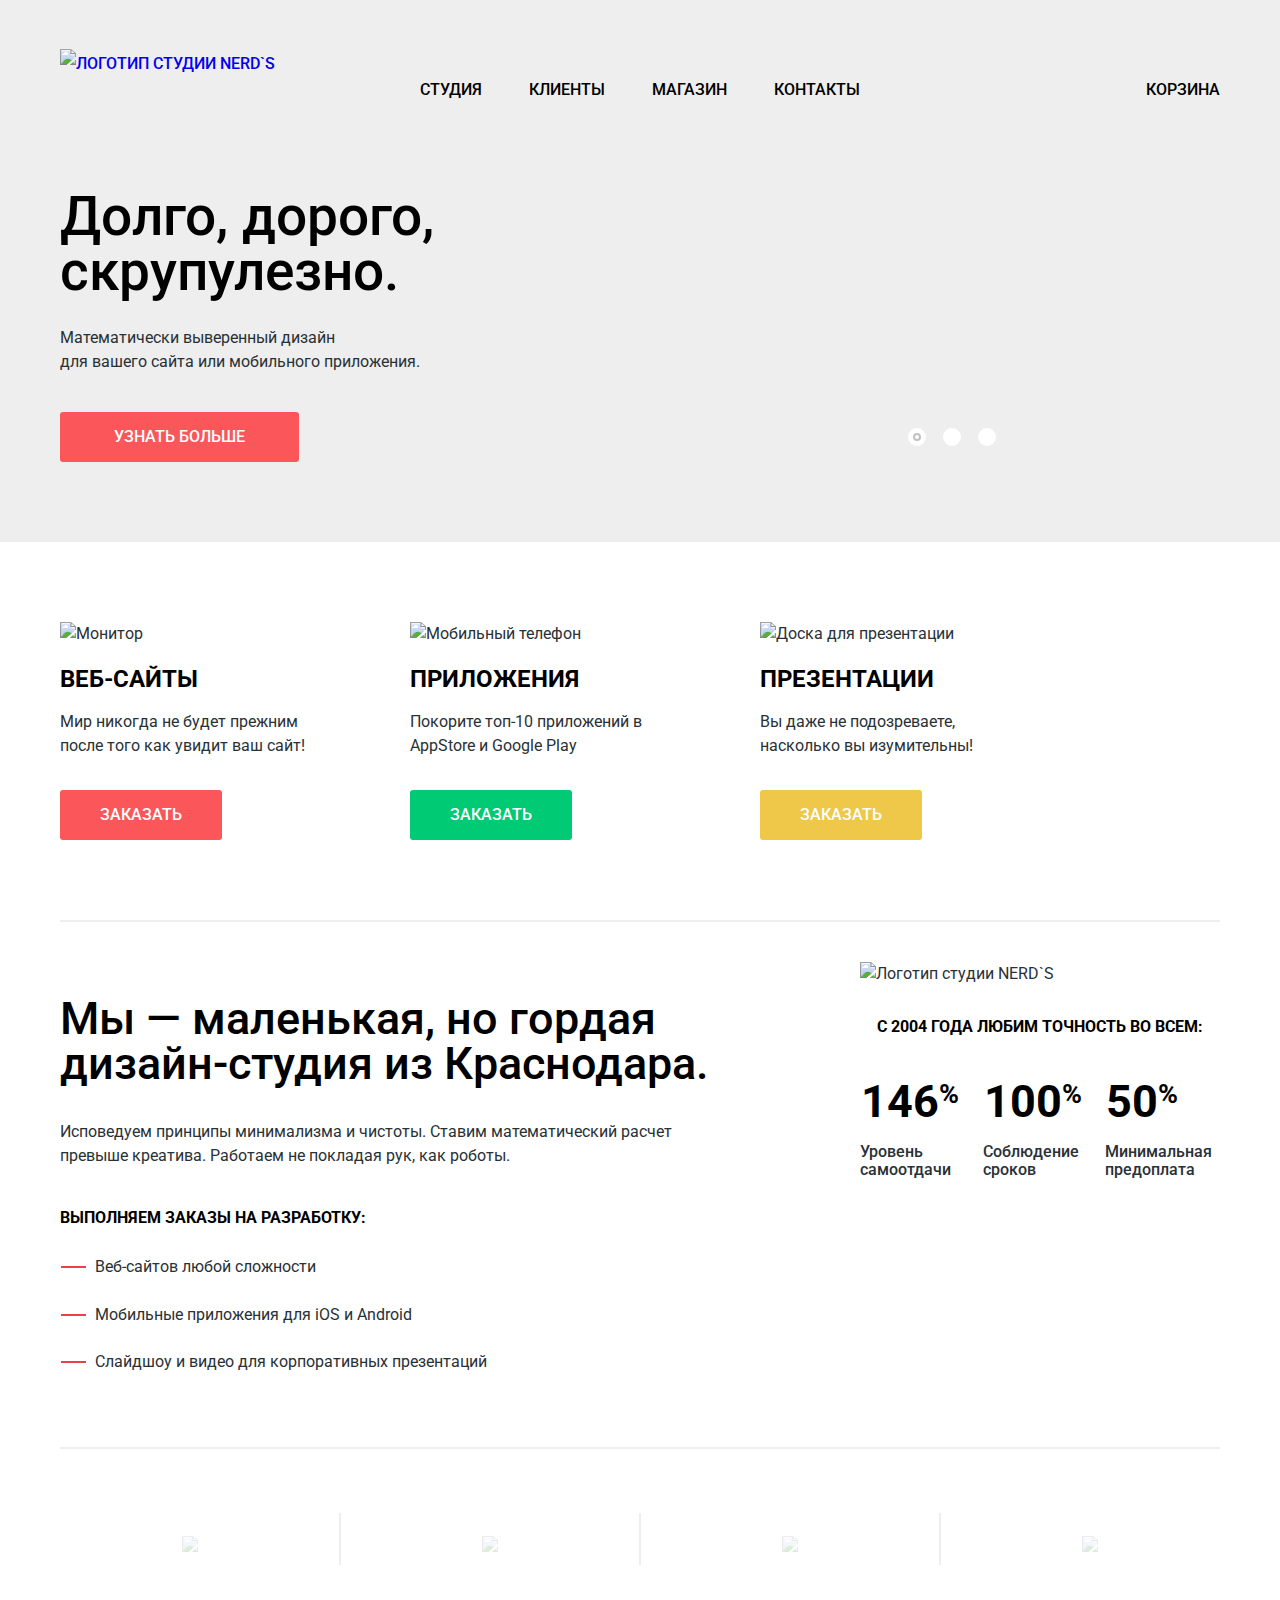
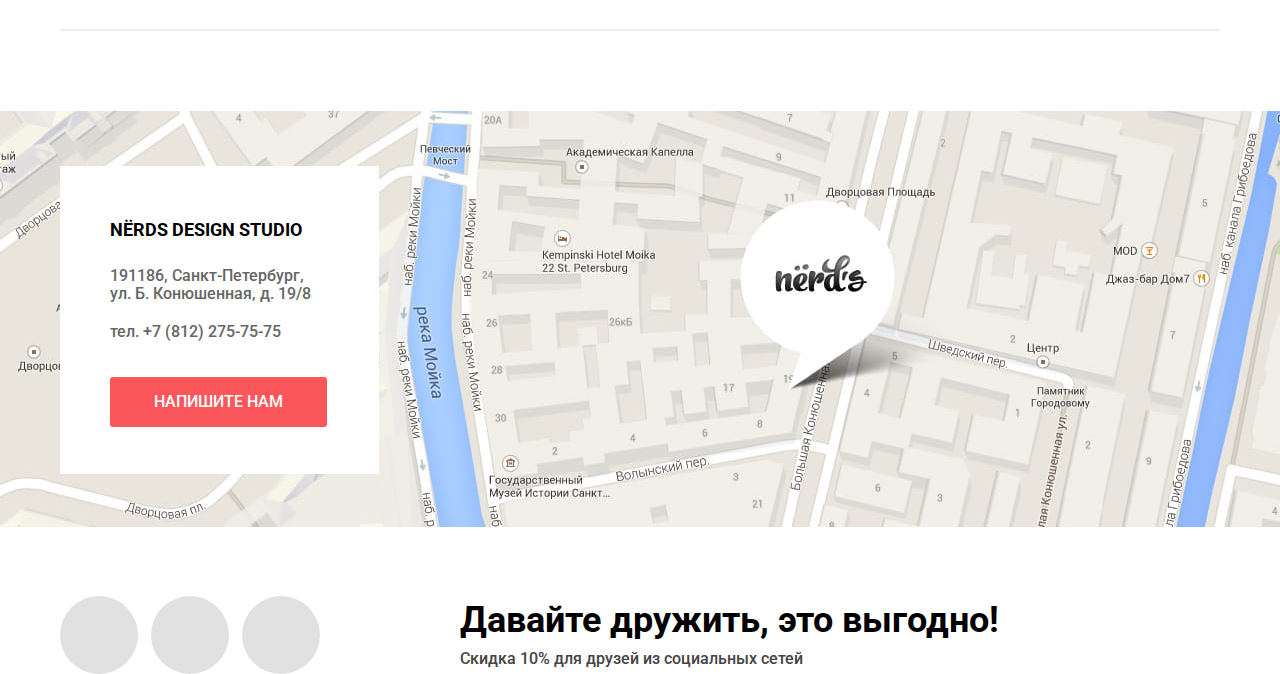
==== index.html @ 4c6a99ec "Добавлена Google карта" ====
<!DOCTYPE html>
<html lang="ru">
  <head>
    <meta charset="utf-8">
    <title>HTML Academy: Нёрдс</title>
    <link href="https://fonts.googleapis.com/css?family=Roboto:400,500,700&amp;subset=cyrillic" rel="stylesheet">
    <link href="css/normalize.css" rel="stylesheet">
    <link href="css/style.css" rel="stylesheet">
  </head>
  <body>

    <header class="main-header">
      <div class="container">
        <nav class="main-navigation">
          <a class="logo" href="#">
            <img src="img/nerds-logo.svg" width="160" height="65" alt=" Логотип студии NERD`S">
          </a>
          <div class="navigation-wrapper">
            <ul class="site-navigation">
              <li><a href="studio.html">Студия</a></li>
              <li><a href="clients.html">Клиенты</a></li>
              <li><a href="catalog.html">Магазин</a></li>
              <li><a href="contacts.html">Контакты</a></li>
            </ul>
            <ul class="user-navigation">
              <li><a class="basket" href="#">Корзина</a></li>
            </ul>
          </div>
        </nav>
      </div>

    </header>

    <main class="main-content">
      <h1 class="visually-hidden">Сайт дизайн-студии NERDS</h1>
      <div class="slides">
        <div class="container">
          <ul class="slides-list">
            <li class="slides-list-item slide-mobilephone is-showed" id="slide--1">
              <div class="slide-wrapper">
                <b>Долго, дорого,<br> скрупулезно.</b>
                <p>Математически выверенный дизайн<br> для вашего сайта или мобильного приложения.</p>
                <a class="button" href="#">Узнать больше</a>
              </div>
            </li>
            <li class="slides-list-item slide-monitor" id="slide--2">
              <div class="slide-wrapper">
                <b>Любим математику как никто другой</b>
                <p>Никакого креактива, только математические формулы для расчета идеальных пропорций</p>
                <a class="button" href="#">Узнать больше</a>
              </div>
            </li>
            <li class="slides-list-item slide-tablet" id="slide--3">
              <div class="slide-wrapper">
                <b>Только ночь,<br> только хардкор</b>
                <p>Работать днем, как все? Мы против этого.<br>Ближе к полуночи работа только начинается</p>
                <a class="button" href="#">Узнать больше</a>
              </div>
            </li>
          </ul>
          <ul class="slides-switch">
            <li class="slides-switch-case ">
              <button class="slides-switch-button active-button" type="button" data-for="slide--1">Слайд №1</button>
            </li>
            <li class="slides-switch-case">
              <button class="slides-switch-button" type="button" data-for="slide--2">Слайд №2</button>
            </li>
            <li class="slides-switch-case ">
              <button class="slides-switch-button" type="button" data-for="slide--3">Слайд №3</button>
            </li>
          </ul>
        </div>
      </div>
      <div class="container">
        <section class="propositions">
          <h2 class="visually-hidden">Комерческие предложения</h2>
          <ul class="propositions-list">
            <li class="propositions-list-item">
              <img src="img/propositions-monitor.jpg" width="300" height="146" alt="Монитор">
              <h3>Веб-сайты</h3>
              <p>Мир никогда не будет прежним после того как увидит ваш сайт!</p>
              <a class="button" href="catalog.html">Заказать</a>
            </li>
            <li class="propositions-list-item">
              <img src="img/propositions-mobile-phone.jpg" width="300" height="146" alt="Мобильный телефон">
              <h3>Приложения</h3>
              <p>Покорите топ-10 приложений в AppStore и Google Play</p>
              <a class="button button-green" href="catalog.html">Заказать</a>
            </li>
            <li class="propositions-list-item">
              <img src="img/propositions-board.jpg" width="300" height="146" alt="Доска для презентации">
              <h3>Презентации</h3>
              <p>Вы даже не подозреваете, насколько вы изумительны!</p>
              <a class="button button-yellow" href="catalog.html">Заказать</a>
            </li>
          </ul>
        </section>
        <div class="horizontal-bar"></div>
        <section class="about">
          <div class="about-wrapper">
            <b class="about-lead">Мы — маленькая, но гордая
                дизайн-студия из Краснодара. </b>
            <p>
              Исповедуем принципы минимализма и чистоты. Ставим математический расчет
              превыше креатива. Работаем не покладая рук, как роботы.
            </p>
            <h2>Выполняем заказы на разработку:</h2>
            <ul class="about-products-list">
              <li class="about-products-item">
                Веб-сайтов любой сложности
              </li>
              <li class="about-products-item">
                Мобильные приложения для iOS и Android
              </li>
              <li class="about-products-item">
                Слайдшоу и видео для корпоративных презентаций
              </li>
            </ul>
          </div>
          <div class="about-motto">
            <table class="motto-table">
              <tr class="motto-logo-row">
                <td colspan="3">
                  <img src="img/nerds-illustration.jpg" width="360" height="208" alt=" Логотип студии NERD`S">
                </td>
              </tr>
              <tr class="motto-description-row">
                <td colspan="3">
                  <b>С 2004 года любим точность во всем:</b>
                </td>
              </tr>
              <tr class="motto-percent-row">
                <td><b>146<sup>%</sup></b></td>
                <td><b>100<sup>%</sup></b></td>
                <td><b>50<sup>%</sup></b></td>
              </tr>
              <tr class="motto-measure-row">
                <td>Уровень самоотдачи</td>
                <td>Соблюдение сроков</td>
                <td>Минимальная предоплата</td>
              </tr>
            </table>
          </div>
        </section>
        <div class="horizontal-bar"></div>
        <section class="partners">
          <h2 class="visually-hidden">Наши партнеры</h2>
          <ul class="partners-list">
            <li class="partners-item partnert-separator">
              <a href="https://htmlacademy.ru/intensive/htmlcss">
                <img src="img/logo-html-academy.png" width="199" height="68" alt="HTML academy">
              </a>
            </li>
            <li class="partners-item partnert-separator">
              <a href="#">
                <img src="img/logo-borodinski.png" width="209" height="90" alt="Barbershop BORODINSKI">
              </a>
            </li>
            <li class="partners-item partnert-separator">
              <a href="#">
                <img src="img/logo-pink.png" width="185" height="52" alt="PINK">
              </a>
            </li>
            <li class="partners-item">
              <a href="#">
                <img src="img/logo-mishka.png" width="173" height="84" alt="MISHKA">
              </a>
            </li>
          </ul>
        </section>
        <div class="horizontal-bar"></div>
      </div>
    </main>

    <footer class="main-footer">
      <div class="footer-contacts">
        <iframe
          width=100%
          height="416"
          frameborder="0" style="border:0"
          src="https://www.google.com/maps/embed/v1/place?key=AIzaSyAolwKtLkJJ_-cRcrEzHEGfXMwAFJK_6z4
          &q=Санкт-Петербург,ул.+Б.+Конюшенная,+д.+19/8">
        </iframe>
        <div class="container">
          <div class="address-box">
            <b class="footer-studio-name">NЁRDS DESIGN STUDIO</b>
            <p class="footer-studio-address">
              191186, Санкт-Петербург,<br>
              ул. Б. Конюшенная, д. 19/8
            </p>
            <p class="footer-studio-phone">
              тел. +7 (812) 275-75-75
            </p>
            <a class="button" id="write-to-us-button" href="#">Напишите нам</a>
          </div>
        </div>
      </div>
      <div class="container">
        <div class="social">
          <ul class="social-buttons">
            <li class="social-buttons-item social-vk"><a href="#">Вконтакте</a></li>
            <li class="social-buttons-item social-fb"><a href="#">Фейсбук</a></li>
            <li class="social-buttons-item social-insta"><a href="#">Инстаграм</a></li>
          </ul>
          <div class="social-invitation">
            <b class="social-invitation-text">Давайте дружить, это выгодно!</b>
            <p class="social-invitation-discount">Скидка 10% для друзей из социальных сетей</p>
          </div>

        </div>
      </div>
      <section class="write-to-us popap">
        <h2>Напишите нам</h2>
        <form class="write-to-us-form" method="POST" action="https://echo.htmlacademy.ru">
          <div class="form-fields-set">
            <div class="form-pair-wrapper">
              <p class="form-field-wrapper">
                <label for="field-name">Ваше имя:</label>
                <input type="text" id="field-name" name="name" placeholder="Имя Фамилия">
              </p>
              <p class="form-field-wrapper">
                <label for="field-email">Ваш e-mail:</label>
                <input type="email" id="field-email" name="email" placeholder="email@example.com">
              </p>
            </div>
            <p class="form-field-wrapper form-single-wrapper">
              <label for="field-message">Текст письма:</label>
              <textarea id="field-message" name="message" placeholder="В свободной форме"></textarea>
            </p>
          </div>
          <button class="button" type="submit">Отправить</button>
        </form>
        <a class="close-form-button">Закрыть</a>
      </section>
    </footer>
    <script src="js/features.js"></script>
  </body>
</html>
---- css/style.css ----
body {
  margin: 0;
  padding: 0;

  font-family: Roboto, Arial, sans-serif;
  font-size: 16px;
  font-weight: 400;
  line-height: 24px;
  color: #283136;

  background-color: #ffffff;
}
.visually-hidden {
  position: absolute;

  width: 1px;
  height: 1px;
  margin: -1px;
  border: 0;
  padding: 0;

  clip: rect(0 0 0 0);
  overflow: hidden;
}

a {
  text-decoration: none;
}

.main-header{
  width: 100%;
  margin: 0;
  padding: 0;
  background-color: #eeeeee;
}

.container {
  width: 1200px;
  margin: 0 auto;
  padding: 0 20px;
  box-sizing: border-box;
}

.main-navigation {
  display: flex;
  padding-top: 49px;
  padding-bottom: 1px;
  justify-content: space-between;

  font-weight: 500;
  font-size: 16px;
  line-height: 30px;
  color: #000000;
  text-transform: uppercase;
}

.navigation-wrapper{
  display: flex;
  width: 800px;
  padding-top: 10px;
  justify-content: space-between;
}

.site-navigation,
.user-navigation {
  list-style: none;
}

.site-navigation {
  display: flex;
  width: 500px;
  justify-content: flex-start;
  flex-wrap: wrap;
  padding: 0;
}

.user-navigation {
  display: flex;
  width: 160px;
  padding: 0;
  justify-content: flex-end;
  flex-wrap: wrap;
}

.site-navigation a,
.user-navigation a {
  color: #000000;
}

.site-navigation li{
  margin-right: 47px;
}

.site-navigation a:hover,
.user-navigation a:hover,
.site-navigation a:focus,
.user-navigation a:focus {
  color: #fb565a
}

.site-navigation a:active,
.user-navigation a:active {
  color: rgba(0,0,0,0.3);
}

.logo a {
  line-height: 0;
}
.basket{
  position: relative;
  padding-left: 50px;

}
.basket::before{
  position: absolute;
  content: "";
  width: 15px;
  height: 15px;
  left: 10px;
  top: 2px;
  background-image: url("../img/cart-icon.svg");
  overflow: hidden;
}


.main-content {
  width: 100%;
  padding: 0;
  margin: 0 auto;
}

.button {
  display: inline-block;
  padding: 16px 40px 16px;

  font: inherit;
  font-size: 16px;
  font-weight: 500;
  line-height: 18px;
  text-transform: uppercase;
  color: #ffffff;
  text-align: center;
  vertical-align: middle;

  background-color: #fb565a;
  border: none;
  border-radius: 3px;
}

.button:hover,
.button:focus {
  background-color: #e74246;
}

.button:active {
  color: rgba(255, 255, 255, 0.3);

  background-color: #d7373b;
  /*box-shadow: inset 0 3px rgba(0,0,0,0.1);*/

}

.button-green {
  background-color: #00ca74;
}

.button-green:hover,
.button-green:focus {
  background-color: #00bc6c;
}

.button-green:active {
  background-color: #00aa62;
}

.button-yellow {
  background-color: #efc84a;
}

.button-yellow:hover,
.button-yellow:focus {
  background-color: #eab534;
}

.button-yellow:active {
  background-color: #e5a722;
}

.inner-page h1 {
  font-size: 55px;
  line-height: 55px;
  font-weight: 500;
  color: #000000;

  background-color: #eeeeee;

}
.slides {
  position: relative;
  margin-bottom: 80px;
  /* top: -10px; */
  margin-top: -10px;
  background-color: #eeeeee;
}
.slides-list {
  position: relative;
  margin: 0;
  padding: 0;
  width: 1160px;
  min-height: 430px;

  overflow: hidden;
  list-style: none;
}
.slides-list-item {
  position: absolute;
  width: 1160px;
  min-height: 430px;

  right: -1160px;
  top: 0;
  opacity: 0;
  transition-duration: 0.9s;

}

.slides-list-item.is-showed {
  right: 0;
  opacity: 1;
}

.slides-list-item b{
  font-size: 55px;
  line-height: 55px;
  font-weight: 500;
  color: #000000;
}
.slide-wrapper b {
  display: block;
  padding-top: 77px;
  margin: 0;
}

.slide-wrapper p {
  padding-top: 27px;
  margin: 0;
  margin-bottom: 38px;
}

.slide-wrapper {
  width: 515px;
}

.slide-mobilephone{
  background-image: url("../img/slide-mobile-phone.png");
  background-repeat: no-repeat;
  background-position: 431px 17px;
}

.slide-monitor {
  background-image: url("../img/slide-monitor.png");
  background-repeat: no-repeat;
  background-position-x: 496px;
}

.slide-tablet {
  background-image: url("../img/slide-tablet.png");
  background-repeat: no-repeat;
  background-position: 401px 18px;
}


.slide-wrapper .button{
  padding-left: 54px;
  padding-right: 54px;
}

.slides-switch {
  display: flex;
  position: absolute;
  margin: 0;
  padding: 0;
  left: 908px;
  top: 308px;

  list-style: none;
}
.slides-switch-case {
  margin-right: 17px;
}
.slides-switch-button {
  position: relative;
  margin: 0;
  padding: 0;
  width: 18px;
  height: 18px;

  font-size:0;

  background-color: #ffffff;
  border-radius: 50%;
  border: none;
}
.slides-switch-button.active-button::after {
  position: absolute;
  content: "";
  width: 4px;
  height: 4px;
  right: 5px;
  bottom: 5px;

  border: 2px solid #c1c1c1;
  background-color: transparent;
  border-radius: 50%;
}
/*
.center-wrapper {
  margin: 0;
  padding: 0 20px;
} */

.propositions {
  margin: 0;
  margin-bottom: 80px;
  padding: 0;

}

.propositions-list{
  display: flex;
  padding: 0;
  margin: 0;
  /* justify-content: space-between; */

  list-style: none;
}

.propositions-list-item{
  margin-right:  100px;
}

.propositions-list-item h3 {
  margin: 0;
  padding: 0;
  padding-top:18px;

  font-size: 24px;
  line-height: 30px;
  font-weight: 700;
  color: #000000;
  text-transform: uppercase;
}

.propositions-list-item p {
  width: 250px;
  margin-bottom: 32px;
  font-size: 16px;
  line-height: 24px;

}

.horizontal-bar {
  margin: 0;
  margin-bottom: 40px;
  padding: 0;

  border-top: 2px solid #eeeeee;
}

.about {
  display: flex;
  justify-content: space-between;
  margin-bottom: 49px;
}

.about-wrapper {
  width: 668px;
  padding-top: 34px;

}

.about-lead {
  display: block;
  padding: 0;
  margin: 0;
  margin-bottom: 34px;

  font-size: 45px;
  line-height: 45px;
  font-weight: 500;
  color: #000000;
}

.about-wrapper p{
  padding: 0;
  margin: 0;
  margin-bottom: 38px;


}

.about h2 {
  padding: 0;
  margin: 0;
  margin-bottom: 25px;

  font-size: 16px;
  line-height: 24px;
  font-weight: 700;
  color: #000000;
  text-transform: uppercase;
}

.about-products-list {
  padding: 0;
  margin: 0;

  list-style: none;
}
.about-products-item {
  position: relative;
  padding: 0;
  margin: 0;
  padding-left: 35px;
  margin-bottom: 23.5px;
}
.about-products-item::before{
  position: absolute;
  content: "";
  width: 25px;
  height: 2px;
  left: 1px;
  top: 11px;

  background-color: #e74246;
}

.about-motto {
  width: 360px;
}

.about-motto b {
  font-size: 16px;
  line-height: 24px;
  font-weight: 700;
  color: #000000;
}

.motto-table{
  border-collapse: collapse;
}

.motto-logo-row td {
  margin: 0;
  padding: 0;
}

.motto-description-row td {
  padding-top: 29px;

  text-transform: uppercase;
  text-align: center;
}

.motto-percent-row td {
  padding-top: 57px;
  padding-right: 20px;
}

.motto-percent-row b {

  font-size: 45px;
  line-height: 10.06px;
  font-weight: 700;
  color: #000000;
}

.motto-percent-row sup {
  font-size: 61%;
}

.motto-measure-row td {
  margin: 0;
  padding: 0;
  padding-top: 18px;

  font-size: 16px;
  line-height: 18px;
  font-weight: 500;
  color: #283136;
}
.partners {
  margin: 0;
  padding: 0;
}
.partners-list {
  display: flex;
  justify-content: space-between;
  flex-wrap: wrap;
  margin: 0;
  padding: 5px 0 3px 0;
  margin-bottom: 24px;

  list-style: none;
}
.partners-item {
  position: relative;
  margin: 0;
  display: flex;
  justify-content: center;
  align-items: center;
  width: 260px;
  min-height: 108px;
  box-sizing: border-box;
}
.partners-item a {
  display: block;
  opacity: 0.2;
  margin: 0;
  padding: 0;
  font-size: 0;

}

.partners-item a:hover,
.partners-item a:focus {
  opacity: 1;
}

.partners-item a:active {
  opacity: 0.1;
}

.partnert-separator::after{
  position: absolute;
  content: "";
  width: 2px;
  height: 52px;
  top: 19px;
  left: 279px;

  background-color: #eeeeee;
}

.main-footer {
  position: relative;
  width: 100%;
  padding: 0;
  margin: 80px auto 0;

}

.footer-studio-name {
  font-size: 18px;
  line-height: 30px;
  font-weight: 700;
  color: #000000;

  background-color: #ffffff;
}

.footer-contacts {
  height: 416px;
  margin-bottom: 69px;

  background-image:url("../img/map-with-marker.jpg");
  background-repeat:no-repeat;
  background-origin: border-box;
  background-size: cover;
  background-position: 50% 50%;
}

.footer-contacts .container{
  position: relative;
}

.address-box {
  position: absolute;
  box-sizing: border-box;
  z-index: 15;
  width: 319px;
  height: 308px;
  left: 20px;
  top: -368px;
  padding: 49px 49px 47px 50px;;

  background-color: #ffffff;
}

/* .address-box::after {
  content: url("../img/map-marker.png");
  position: absolute;
  z-index: 20;
  width:231px;
  height:190px;
  left: 690px;
  top: 47px;
} */

.footer-contacts p {
  font-size: 16px;
  line-height: 18px;
  font-weight: 500;
  color: #666666;
}


.footer-studio-address {
  margin: 22px 0 20px;
}
.footer-studio-phone {
  margin-bottom: 36px;
}
.address-box .button {
  padding: 16px 44px;
}

.social {
  display: flex;
}

.social-invitation{
  width:560px;
  margin: 0;
  margin-left: 140px;
  padding-top: 6px;
}

.social-invitation-discount {
  padding: 0;
  margin: 0;
  padding-top: 9px;
}

.social-invitation-text {
  font-size: 36px;
  line-height: 36px;
  font-weight: 700;
  color: #000000;
}

.social-invitation-discount{
  font-size: 16px;
  line-height: 22px;
  font-weight: 500;
  color: #444444;
}

.social-buttons {
  display: flex;
  margin: 0;
  padding: 0;
  width: 260px;
  justify-content: space-between;

  list-style: none;
}

.social-buttons-item a{
  position: relative;
  display: block;
  width: 78px;
  height: 78px;

  font-size: 0;
  line-height: 0;

  background-color: #e1e1e1;
  border-radius: 50%;
}
.social-buttons-item a:hover,
.social-buttons-item a:focus {
  background-color: #e74246;
}
.social-buttons-item a:active {
  background-color: #d7373b;
}

.social-buttons-item a:active::after {
  opacity: 0.3;
}

.social-vk a::after {
  content: "";
  display: block;
  width: 78px;
  height: 78px;

  background-image: url("../img/vk-icon.svg");
  background-repeat: no-repeat;
  background-position: 50% 50%;
}

.social-fb a::after {
  content: "";
  display: block;
  width: 78px;
  height: 78px;

  background-image: url("../img/fb-icon.svg");
  background-repeat: no-repeat;
  background-position: 50% 50%;
}

.social-insta a::after {
  content: "";
  display: block;
  width: 78px;
  height: 78px;

  background-image: url("../img/insta-icon.svg");
  background-repeat: no-repeat;
  background-position: 50% 50%;
}

.write-to-us {
  position: absolute;
  opacity: 0;
  box-sizing: border-box;
  margin: 0 auto 50px;
  padding: 63px 100px 84px 98px;
  width: 960px;
  left: 50%;
  margin-left: -480px;
  top: -120px;
  z-index: 0;

  color: #283136;

  background-color: #ffffff;

  box-shadow: 0 20px 60px 0 rgba(0,0,0,0.75);
  transform: scale(0);
  transition-property: opacity, transform;
  transition-duration: 0.9s;
}
.write-to-us.is-showed {
  opacity: 1;
  transform: scale(1);
  z-index: 20;
}

.form-fields-set {
  display: flex;
  flex-wrap: wrap;
  margin-bottom: 38px;
}
.form-pair-wrapper {
  display: flex;
  justify-content: space-between;
  flex-grow: 1;
}
.write-to-us h2 {
  margin: 0;
  padding: 0;
  padding-top: 4px;
  padding-bottom: 16px;

  font-size: 45px;
  line-height: 45px;
  font-weight: 500;
  color: #000000;
}

.form-field-wrapper {
  display: flex;
  flex-direction: column;

  min-width: 360px;
  margin: 0;
  margin-bottom: 9px;
  padding-top: 25px;
  padding-left: 2px;
}
/* .form-field-wrapper:nth-child(2n) {
  padding-left: 40px;
} */
.form-single-wrapper{
  flex-grow: 1;
}

.write-to-us-form label {
  margin-bottom: 9px;

  font-size: 16px;
  line-height: 18px;
  font-weight: 700;
  color: #000000;
}

.write-to-us-form input,
.write-to-us-form textarea {
  padding: 14px 0;
  padding-left: 13px;

  font: inherit;
  font-size: 16px;
  line-height: 18px;
  font-weight: 400;
  color: rgba(68,68,68,0.5);

  border-width: 2px;
  border-color: #d7dcde;
  border-style: solid;
  background-color: #ffffff;
  border-radius: 3px;
}

.write-to-us-form textarea{
  padding-top: 11px;
  min-height: 89px;
  resize: none;
}
/* .write-to-us-form input {
  width: 360px;
} */


.write-to-us-form input:hover,
.write-to-us-form textarea:hover {
  border-color: #b4b9bb
}

.write-to-us-form input:focus,
.write-to-us-form textarea:focus {
  color: rgba(68,68,68,1);
  border-color: #000000
}

.write-to-us-form input:invalid,
.write-to-us-form textarea:invalid {
  color: #e74246;

  border-color: #e74246;
}

.write-to-us-form input:-webkit-autofill{
  -webkit-text-fill-color: rgba(68,68,68,0.5);;
  box-shadow:inset 0 0 0 1000px #fff;

}

.write-to-us-form input:-webkit-autofill:focus {
  -webkit-text-fill-color: rgba(68,68,68,1);
  border-color: #000000
}

.write-to-us-form input:-webkit-autofill:invalid {
  -webkit-text-fill-color: #e74246;
  border-color: #e74246
}

.write-to-us-form .button {
  margin-left:2px;
  padding-left: 84px;
  padding-right: 84px;
}

.close-form-button {
  margin: 0;
  padding: 0;

  font-size: 0;
  line-height: 0;

  position: absolute;
  top: 78px;
  right: 90px;
  width: 21px;
  height: 21px;
  /* overflow: hidden; */
  opacity: 0.3;
}

.close-form-button::before,
.close-form-button::after {
  position: absolute;
  content: "";
  left: 0;
  top: 0;
  width: 4px;
  height: 27px;

  background-color: #fb565a;
}
.close-form-button::before {
  left: 8.5px;
  top: -3px;

  transform: rotate(-45deg);
}

.close-form-button::after {
  left: 8.5px;
  top: -3px;

  transform: rotate(45deg);
}

.close-form-button:hover,
.close-form-button:focus {
  opacity: 1;
}

.close-form-button:active {
  opacity: 0.1;
}

.stretcher {
  width: 100%;
  margin: 0 auto;
  padding: 0;

  background-color:  #eeeeee;
}
.inner-page .stretcher {
  margin-bottom: 57px;
  text-align: center;
  padding: 67px 0 108px;
}

.inner-page h1{
  margin: 0;
}

.content-wrapper {
  display:flex;
  margin: 0;
  padding: 0 20px;
  justify-content: space-between;
}

.catalog-wrapper {
  display: flex;
  justify-content: space-between;
}

.filters {
  margin: 0;
  padding: 0;
  width: 260px;
}

.filter-form fieldset {
  padding: 0;
  margin: 0;
  margin-top: -2px;
  border: none;
}

.filter-form legend {
  font-size: 18px;
  line-height: 18px;
  font-weight: 700;
  color: #000000;
  text-transform: uppercase;
}

.filter-price legend {
  margin-bottom: 48px;

  line-height: 30px;
  letter-spacing: 0.6px;
}
.filter-form label {
  font-size: 16px;
  line-height: 20px;

}

.filter-price label {
  font-size: 16px;
  line-height: 22px;
  text-transform: uppercase;

}
.range-controls {
  position: relative;

  height: 41px;
  margin-bottom: 14px;
  padding-top: 39px;
  padding-right: 20px;
  padding-left: 20px;

  background-color: #eeeeee;

  border-radius: 3px;
}

.range-controls .scale {
  height: 2px;

  background: #d7dcde;
}

.range-controls .bar {
  width: 70%;
  height: 2px;

  background: #00ca74;
}

.range-controls .toggle {
  position: absolute;
  top: 31px;
  left: 0;

  width: 4px;
  height: 4px;
  padding: 0;

  border: 8px solid #ffffff;
  background-color: #ababab;
  box-shadow: 0 2px 1px 0 #cfcfcf;
  border-radius: 50%;
  cursor: pointer;
}
.range-controls .toggle-min {
  left: 18px;
}

.range-controls .toggle-max {
  left: 150px;
}

.price-controls {
  font-size: 0;
}

.price-controls label {
  display: inline-block;
  width: 50%;

  font-size: 16px;
  text-transform: uppercase;
}

.filter-price input {
  width: 60px;
  padding: 8px 11px;
  margin-left: 10px;

  font: inherit;
  font-size: 16px;
  line-height: 22px;

  text-align: center;
  vertical-align: middle;

  background-color: #eeeeee;
  border: none;
  border-radius: 5px;
}

.filter-max-price {
  text-align: right;
}

fieldset.filter-price {
  margin-bottom: 62px;
}

.filter-grid-list {
  margin: 0;
  padding: 0;


  list-style: none;
}

.filter-grid-item {
  padding-top:5px;
  margin-bottom: 11px;
}

.filter-grid legend {
  margin-bottom: 16px;
}

.filter-grid-list label {
  position: relative;
  padding-left: 38px;

  color: rgba(40,49,54,1);
}


.grid-radio+label::before{
  position: absolute;
  content: "";
  height: 25px;
  width: 25px;
  left: 1px;
  top: -4px;
  border-radius: 50%;
  box-sizing: border-box;
  border: 4px solid rgba(77,77,77,0.4);
}
.grid-radio:checked + label::after{
  position: absolute;
  content: "";
  height: 9px;
  width: 9px;
  left: 9px;
  top: 4px;
  border-radius: 50%;
  background: rgba(77,77,77,0.4);
}

.grid-radio+label:hover,
.grid-radio+label:focus {
  color: rgba(40,49,54,1);
}

.grid-radio+label:hover::before,
.grid-radio+label:focus::before {
  border: 4px solid rgba(77,77,77,1);
}

.grid-radio+label:hover::after,
.grid-radio+label:focus::after {
  background: rgba(77,77,77,1);
}

.grid-radio:disabled+label {
  color: rgba(40,49,54,0.1);
}

.grid-radio:disabled+label::before{
  border: 4px solid rgba(77,77,77,0.1);
}

.grid-radio:disabled+label::after {
  background: rgba(77,77,77,0.1);
}

fieldset.filter-grid {
  margin-bottom: 39px;
}

.filter-feature-list {
  margin: 0;
  padding: 0;
  list-style: none;
}

.filter-feature-item {
  padding-top: 5px;
  margin-bottom: 11px;
}

.filter-feature legend {
  margin-bottom: 16px;
}

.feature-checkbox + label {
  position: relative;
  padding-left: 37px;
  color: rgba(40,49,54,1);
}

.feature-checkbox + label::before {
  position: absolute;
  content: "";
  opacity: 0.4;
  width: 25px;
  height: 25px;
  left: 1px;
  top: -2px;

  background: url(../img/checkbox-off.svg) no-repeat;
  background-size: 23px 23px;
}

.feature-checkbox:checked + label::before {
  width: 26px;
  height: 25px;
  background: url(../img/checkbox-on.svg) no-repeat;
  background-size: 100% 100%;
}

.feature-checkbox + label:hover,
.feature-checkbox + label:focus{
  color: rgba(40,49,54,1);
}
.feature-checkbox + label:hover::before,
.feature-checkbox + label:focus::before,
.feature-checkbox:checked + label:hover::before,
.feature-checkbox:checked + label:focus::before {
  opacity: 1;
}

.feature-checkbox:disabled + label {
  color: rgba(40,49,54,0.1);
}

.feature-checkbox:disabled + label::before,
.feature-checkbox:checked:disabled + label::before {
  opacity: 0.1;
}

fieldset.filter-feature{
  margin-bottom: 35px;
}

.filter-button {
  padding: 17px 89px 15px;

  font:inherit;
  font-size: 16px;
  line-height: 18px;
  font-weight: 500;
  color: #000000;
  text-transform: uppercase;

  background-color: #eeeeee;
  border: none;
  border-radius: 3px;
}

.filter-button:hover,
.filter-button:focus {
  background-color:#dfdfdf;
  outline: none;
}

.filter-button:active {
  color: rgba(0,0,0,0.3);

  background-color: #d5d5d5;
  box-shadow: inset 0 3px rgba(0,1,1,0.1);
}

.sorting-templates-container {
  margin: 0;
  padding: 0;
  width: 760px;
}

.sorting {
  display: flex;
  margin: 0;
  margin-bottom: 50px;
  padding: 0;

  justify-content: space-between;
}

.sorting h2 {
  padding: 0;
  margin: 0;

  font-size: 18px;
  line-height: 18px;
  font-weight: 700;
  color: #000000;
  text-transform: uppercase;
}

.sorting a {
  font-size: 14px;
  line-height: 18px;
  color: #000000;
  text-transform: uppercase;
}


.sorting-list {
  display: flex;
  margin: 0;
  padding: 0;
  width: 360px;
  justify-content: flex-start;

  list-style: none;
}

.sorting-item {
  margin-right: 26px;
}

.increase-button a,
.decrease-button a {
  position: relative;
  font-size: 0;
  width: 0;
  height: 0;
  padding: 0 2px;
}

.increase-button a::before,
.decrease-button a::before {
  position: absolute;
  content: "";
  width: 0;
  height: 0;
}

.increase-button a::before {
  left: 22px;
  top: -11px;

  border: 5.5px solid #a6a6a6;
  border-left-color: transparent;
  border-top-width: 9.5px;
  border-right-color: transparent;
  border-bottom: none;
}

.decrease-button a::before {
  left: 21px;
  top: -11px;

  border: 5.5px solid #a6a6a6;
  border-left-color: transparent;
  border-bottom-width: 9.5px;
  border-right-color: transparent;
  border-top: none;
}

.increase-button a:hover::before,
.increase-button a:focus::before{
  border-top-color: black;
}
.decrease-button a:hover::before,
.decrease-button a:focus::before {
  border-bottom-color: black;
}

.templates-list {
  display: flex;
  margin: 0;
  margin-bottom: 27px;
  padding: 0;
  width: 760px;
  justify-content: space-between;
  flex-wrap: wrap;

  list-style: none;
}
.templates-item {

  position: relative;
  flex-basis: 360px;
  margin: 0;
  margin-bottom: 26px;
  padding: 0;

  overflow: hidden;
}

.templates-item::before {
  display: block;
  margin: 0;
  padding: 0;
  content: "";
  width: 360px;
  height: 40px;
  opacity: 0.12;
  background-image: url("../img/browser.svg");
}

.templates-item:hover::before {
  opacity: 1;
}

.templates-item img {
  box-sizing: border-box;
  outline: 1px solid #e5e5e5;
  outline-offset: -1px;
}

.templates-item-hover {
  display: flex;
  position: absolute;
  opacity: 0;

  left: 0;
  bottom: -368px;
  width: 360px;
  height: 231px;
  box-sizing: border-box;
  padding: 27px;

  flex-direction: column;

  background-color: #eeeeee;
  transition-duration: 0.5s;
}
.templates-item:hover .templates-item-hover{
  opacity: 1;
  bottom: 8px;
}

.templates-item-hover h3 {
  margin: 0;
  padding: 0;
  margin-bottom: 17px;

  font-size: 18px;
  line-height: 30px;
  font-weight: 700;
  color: #000000;
  text-align: center;
  text-transform: uppercase;

}
.templates-item-info{
   padding: 0px 53px;
}
.templates-item-hover p {
  margin: 0;
  padding: 0;
  margin-bottom: 29px;

  font-size: 16px;
  line-height: 18px;
  color: #666666;
  text-align: center;

}
.templates-item-hover .button {
  padding: 16px 60px;
}
.templates-item-hover .button:active {
    color: rgba(255, 255, 255, 1);
}

.pagination-list {
  display: flex;
  margin: 0;
  padding: 0;
  justify-content: flex-start;

  list-style: none;
}

.pagination-item{
  margin: 0;
  margin-right: 11px;
  padding: 0;
}

.pagination-item a{
  display: block;
  width: 50px;
  padding: 16px 0;
  font-size: 16px;
  line-height: 18px;
  font-weight: 500;
  color: #000000;
  text-align: center;

  background-color: #eeeeee;
  border: none;
  border-radius: 3px;
}

.pagination-item a:hover,
.pagination-item a:focus {
  background-color: #dfdfdf;
}

.pagination-item a:active {
  background-color: #d5d5d5;
}

.pagination-item.pagination-current a{
  width: 44px;
  padding: 13px 0;

  background-color: transparent;
  border: 3px solid #dbdbdb;
}

.pagination-item.pagination-next a {
  width: auto;
  padding: 16px 80px;

  text-transform: uppercase;
}

.inner-page footer{
  margin-top: 60px;
}
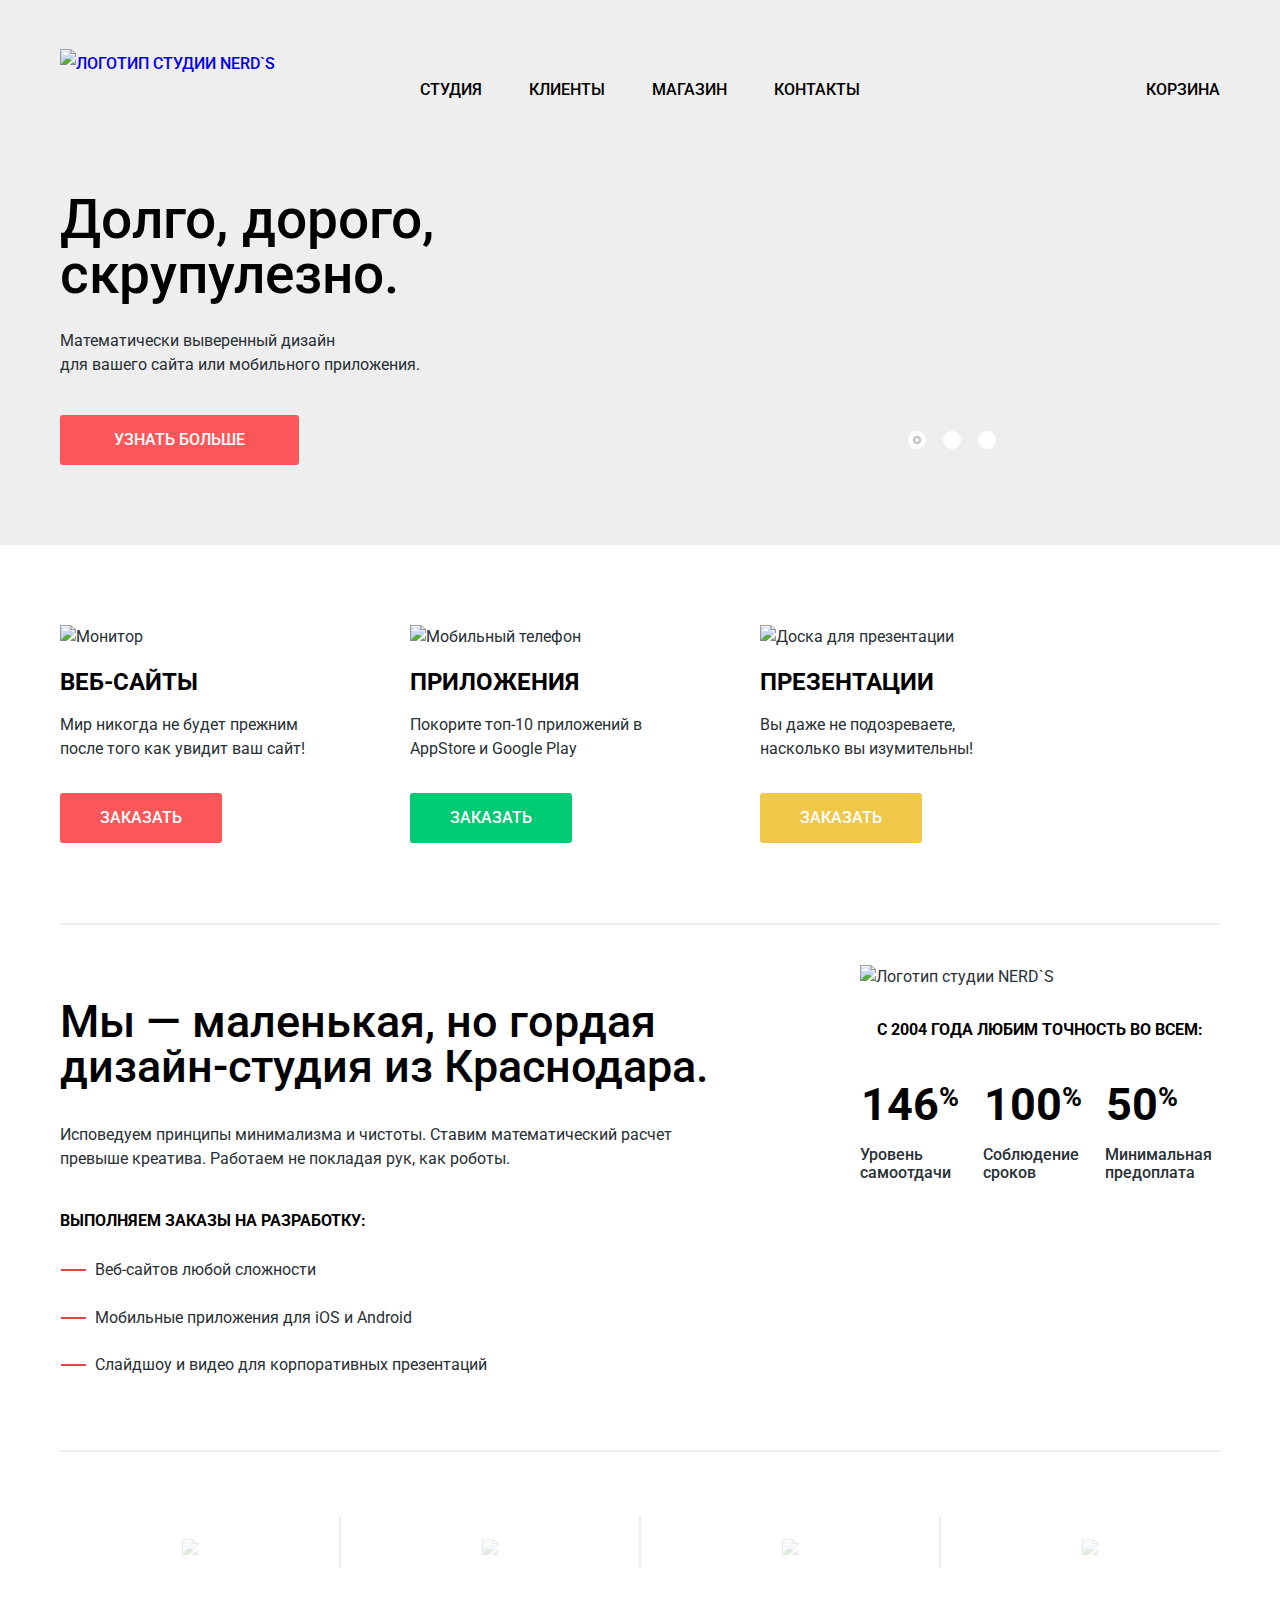
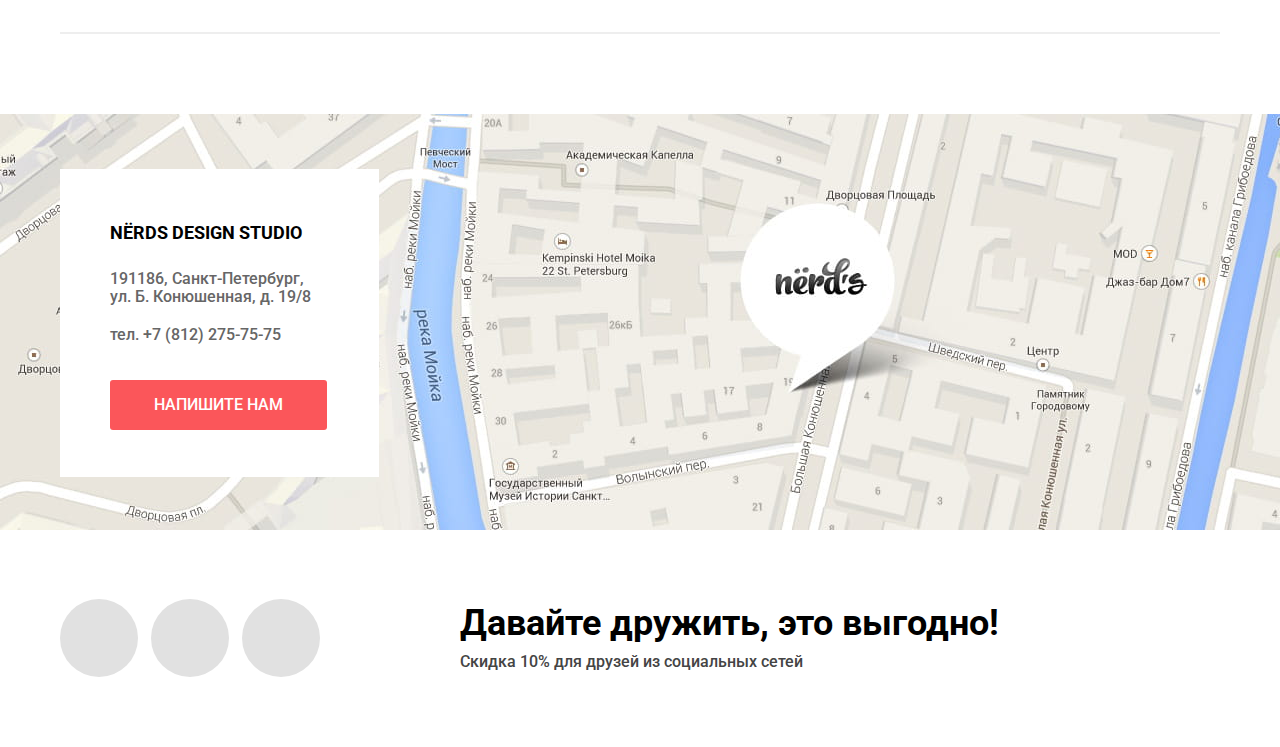
==== commit 60be96d4: "Переделан скрипт переключения слайдов" ====
--- a/index.html
+++ b/index.html
@@ -6,6 +6,7 @@
     <link href="https://fonts.googleapis.com/css?family=Roboto:400,500,700&amp;subset=cyrillic" rel="stylesheet">
     <link href="css/normalize.css" rel="stylesheet">
     <link href="css/style.css" rel="stylesheet">
+
   </head>
   <body>
 
@@ -35,40 +36,41 @@
       <h1 class="visually-hidden">Сайт дизайн-студии NERDS</h1>
       <div class="slides">
         <div class="container">
+          <ul class="slides-switch">
+            <li class="slides-switch-case ">
+              <button class="slides-switch-button active-button" type="button"  onclick="sliderSwitchClickHandler(0)">Слайд №1</button>
+            </li>
+            <li class="slides-switch-case">
+              <button class="slides-switch-button" type="button"  onclick="sliderSwitchClickHandler(1)" >Слайд №2</button>
+            </li>
+            <li class="slides-switch-case ">
+              <button class="slides-switch-button" type="button"  onclick="sliderSwitchClickHandler(2)" >Слайд №3</button>
+            </li>
+          </ul>
           <ul class="slides-list">
-            <li class="slides-list-item slide-mobilephone is-showed" id="slide--1">
+            <li class="slides-list-item slide-mobilephone is-showed" id="slide--1" >
               <div class="slide-wrapper">
                 <b>Долго, дорого,<br> скрупулезно.</b>
                 <p>Математически выверенный дизайн<br> для вашего сайта или мобильного приложения.</p>
                 <a class="button" href="#">Узнать больше</a>
               </div>
             </li>
-            <li class="slides-list-item slide-monitor" id="slide--2">
+            <li class="slides-list-item slide-monitor" id="slide--2" >
               <div class="slide-wrapper">
                 <b>Любим математику как никто другой</b>
                 <p>Никакого креактива, только математические формулы для расчета идеальных пропорций</p>
-                <a class="button" href="#">Узнать больше</a>
+                <a class="button" href="#" tabindex="-1">Узнать больше</a>
               </div>
             </li>
-            <li class="slides-list-item slide-tablet" id="slide--3">
+            <li class="slides-list-item slide-tablet" id="slide--3" >
               <div class="slide-wrapper">
                 <b>Только ночь,<br> только хардкор</b>
                 <p>Работать днем, как все? Мы против этого.<br>Ближе к полуночи работа только начинается</p>
-                <a class="button" href="#">Узнать больше</a>
+                <a class="button" href="#" tabindex="-1">Узнать больше</a>
               </div>
             </li>
           </ul>
-          <ul class="slides-switch">
-            <li class="slides-switch-case ">
-              <button class="slides-switch-button active-button" type="button" data-for="slide--1">Слайд №1</button>
-            </li>
-            <li class="slides-switch-case">
-              <button class="slides-switch-button" type="button" data-for="slide--2">Слайд №2</button>
-            </li>
-            <li class="slides-switch-case ">
-              <button class="slides-switch-button" type="button" data-for="slide--3">Слайд №3</button>
-            </li>
-          </ul>
+
         </div>
       </div>
       <div class="container">
@@ -79,7 +81,7 @@
               <img src="img/propositions-monitor.jpg" width="300" height="146" alt="Монитор">
               <h3>Веб-сайты</h3>
               <p>Мир никогда не будет прежним после того как увидит ваш сайт!</p>
-              <a class="button" href="catalog.html">Заказать</a>
+              <a class="button" href="catalog.html" >Заказать</a>
             </li>
             <li class="propositions-list-item">
               <img src="img/propositions-mobile-phone.jpg" width="300" height="146" alt="Мобильный телефон">
@@ -174,13 +176,14 @@
 
     <footer class="main-footer">
       <div class="footer-contacts">
-        <iframe
+        <!-- <iframe
           width=100%
           height="416"
           frameborder="0" style="border:0"
           src="https://www.google.com/maps/embed/v1/place?key=AIzaSyAolwKtLkJJ_-cRcrEzHEGfXMwAFJK_6z4
           &q=Санкт-Петербург,ул.+Б.+Конюшенная,+д.+19/8">
-        </iframe>
+        </iframe> -->
+        <div id="map"></div>
         <div class="container">
           <div class="address-box">
             <b class="footer-studio-name">NЁRDS DESIGN STUDIO</b>
@@ -233,6 +236,7 @@
         <a class="close-form-button">Закрыть</a>
       </section>
     </footer>
+    <script src="https://api-maps.yandex.ru/2.1/?apikey=d2f669b1-7b5c-46b2-8a34-610f2bd8900a&lang=ru_RU" type="text/javascript"></script>
     <script src="js/features.js"></script>
   </body>
 </html>
--- a/css/style.css
+++ b/css/style.css
@@ -87,7 +87,12 @@
   color: #000000;
 }
 
-.site-navigation li{
+.site-navigation li,
+.user-navigation li {
+  padding-bottom: 3px;
+}
+
+.site-navigation li {
   margin-right: 47px;
 }
 
@@ -102,13 +107,22 @@
 .user-navigation a:active {
   color: rgba(0,0,0,0.3);
 }
-
-.logo a {
+.active-page {
+  border-bottom: 2px solid #fb565a;
+}
+/* .logo a {
   line-height: 0;
+} */
+.logo {
+  position: relative;
+  z-index: 5;
+}
+.logo:active{
+  opacity: 0.3;
 }
 .basket{
   position: relative;
-  padding-left: 50px;
+  padding-left: 40px;
 
 }
 .basket::before{
@@ -116,7 +130,7 @@
   content: "";
   width: 15px;
   height: 15px;
-  left: 10px;
+  left: 0px;
   top: 2px;
   background-image: url("../img/cart-icon.svg");
   overflow: hidden;
@@ -150,13 +164,15 @@
 .button:hover,
 .button:focus {
   background-color: #e74246;
+  outline: none;
 }
 
 .button:active {
   color: rgba(255, 255, 255, 0.3);
 
   background-color: #d7373b;
-  /*box-shadow: inset 0 3px rgba(0,0,0,0.1);*/
+  box-shadow: inset 0 3px rgba(0,0,0,0.1);
+  outline: none;
 
 }
 
@@ -213,6 +229,7 @@
   list-style: none;
 }
 .slides-list-item {
+
   position: absolute;
   width: 1160px;
   min-height: 430px;
@@ -220,11 +237,12 @@
   right: -1160px;
   top: 0;
   opacity: 0;
-  transition-duration: 0.9s;
+
 
 }
 
 .slides-list-item.is-showed {
+
   right: 0;
   opacity: 1;
 }
@@ -243,12 +261,13 @@
 
 .slide-wrapper p {
   padding-top: 27px;
+  padding-right: 10px;
   margin: 0;
   margin-bottom: 38px;
 }
 
 .slide-wrapper {
-  width: 515px;
+  width: 519px;
 }
 
 .slide-mobilephone{
@@ -282,6 +301,7 @@
   padding: 0;
   left: 908px;
   top: 308px;
+  z-index: 5;
 
   list-style: none;
 }
@@ -300,6 +320,7 @@
   background-color: #ffffff;
   border-radius: 50%;
   border: none;
+  /* outline: none; */
 }
 .slides-switch-button.active-button::after {
   position: absolute;
@@ -330,6 +351,7 @@
   display: flex;
   padding: 0;
   margin: 0;
+  flex-wrap: wrap;
   /* justify-content: space-between; */
 
   list-style: none;
@@ -337,6 +359,9 @@
 
 .propositions-list-item{
   margin-right:  100px;
+}
+.propositions-list-item:nth-of-type(3n){
+  margin-right: 0;
 }
 
 .propositions-list-item h3 {
@@ -546,7 +571,7 @@
   position: relative;
   width: 100%;
   padding: 0;
-  margin: 80px auto 0;
+  margin: 80px auto 70px;
 
 }
 
@@ -581,7 +606,7 @@
   width: 319px;
   height: 308px;
   left: 20px;
-  top: -368px;
+  top: -361px;
   padding: 49px 49px 47px 50px;;
 
   background-color: #ffffff;
@@ -714,7 +739,7 @@
 }
 
 .write-to-us {
-  position: absolute;
+  position: fixed;
   opacity: 0;
   box-sizing: border-box;
   margin: 0 auto 50px;
@@ -722,7 +747,7 @@
   width: 960px;
   left: 50%;
   margin-left: -480px;
-  top: -120px;
+  top: 120px;
   z-index: 0;
 
   color: #283136;
@@ -731,13 +756,18 @@
 
   box-shadow: 0 20px 60px 0 rgba(0,0,0,0.75);
   transform: scale(0);
-  transition-property: opacity, transform;
-  transition-duration: 0.9s;
+}
+@keyframes modal-showed{
+  100% {
+    opacity: 1;
+    transform: scale(1);
+    z-index: 20;
+  }
 }
 .write-to-us.is-showed {
-  opacity: 1;
-  transform: scale(1);
-  z-index: 20;
+  animation-name: modal-showed;
+  animation-duration: 0.9s;
+  animation-fill-mode: forwards;
 }
 
 .form-fields-set {
@@ -790,8 +820,8 @@
 
 .write-to-us-form input,
 .write-to-us-form textarea {
-  padding: 14px 0;
-  padding-left: 13px;
+  padding: 14px 13px;
+  /* padding-left: 13px; */
 
   font: inherit;
   font-size: 16px;
@@ -811,10 +841,6 @@
   min-height: 89px;
   resize: none;
 }
-/* .write-to-us-form input {
-  width: 360px;
-} */
-
 
 .write-to-us-form input:hover,
 .write-to-us-form textarea:hover {
@@ -824,7 +850,8 @@
 .write-to-us-form input:focus,
 .write-to-us-form textarea:focus {
   color: rgba(68,68,68,1);
-  border-color: #000000
+  border-color: #000000;
+  outline: none;
 }
 
 .write-to-us-form input:invalid,
@@ -916,7 +943,7 @@
 .inner-page .stretcher {
   margin-bottom: 57px;
   text-align: center;
-  padding: 67px 0 108px;
+  padding: 65px 0 108px;
 }
 
 .inner-page h1{
@@ -1021,7 +1048,7 @@
 }
 
 .range-controls .toggle-max {
-  left: 150px;
+  left: 160px;
 }
 
 .price-controls {
@@ -1109,17 +1136,17 @@
 }
 
 .grid-radio+label:hover,
-.grid-radio+label:focus {
+.grid-radio:focus+label {
   color: rgba(40,49,54,1);
 }
 
 .grid-radio+label:hover::before,
-.grid-radio+label:focus::before {
+.grid-radio:focus+label::before {
   border: 4px solid rgba(77,77,77,1);
 }
 
 .grid-radio+label:hover::after,
-.grid-radio+label:focus::after {
+.grid-radio:focus+label::after {
   background: rgba(77,77,77,1);
 }
 
@@ -1181,13 +1208,13 @@
 }
 
 .feature-checkbox + label:hover,
-.feature-checkbox + label:focus{
+.feature-checkbox:focus + label{
   color: rgba(40,49,54,1);
 }
 .feature-checkbox + label:hover::before,
-.feature-checkbox + label:focus::before,
+.feature-checkbox:focus + label::before,
 .feature-checkbox:checked + label:hover::before,
-.feature-checkbox:checked + label:focus::before {
+.feature-checkbox:checked:focus + label::before {
   opacity: 1;
 }
 
@@ -1261,7 +1288,7 @@
 .sorting a {
   font-size: 14px;
   line-height: 18px;
-  color: #000000;
+  color: rgba(0,0,0,0.3);
   text-transform: uppercase;
 }
 
@@ -1279,6 +1306,19 @@
 .sorting-item {
   margin-right: 26px;
 }
+
+.sorting-item a:hover{
+  color: rgba(0,0,0,0.6);
+}
+
+
+.sorting-item a:active,
+.sorting-item a:focus {
+  color: rgba(0,0,0,1);
+}
+
+
+
 
 .increase-button a,
 .decrease-button a {
@@ -1301,7 +1341,7 @@
   left: 22px;
   top: -11px;
 
-  border: 5.5px solid #a6a6a6;
+  border: 5.5px solid rgba(166,166,166,0.2);
   border-left-color: transparent;
   border-top-width: 9.5px;
   border-right-color: transparent;
@@ -1312,20 +1352,28 @@
   left: 21px;
   top: -11px;
 
-  border: 5.5px solid #a6a6a6;
+  border: 5.5px solid rgba(166,166,166,0.2);
   border-left-color: transparent;
   border-bottom-width: 9.5px;
   border-right-color: transparent;
   border-top: none;
 }
 
-.increase-button a:hover::before,
-.increase-button a:focus::before{
-  border-top-color: black;
-}
-.decrease-button a:hover::before,
+.increase-button a:hover::before{
+  border-top-color: #a6a6a6;
+}
+.decrease-button a:hover::before {
+  border-bottom-color: #a6a6a6;
+}
+
+.increase-button a:active::before,
+.increase-button a:focus::before {
+  border-top-color: #000000;
+}
+
+.decrease-button a:active::before,
 .decrease-button a:focus::before {
-  border-bottom-color: black;
+  border-bottom-color: #000000;
 }
 
 .templates-list {
@@ -1361,7 +1409,8 @@
   background-image: url("../img/browser.svg");
 }
 
-.templates-item:hover::before {
+.templates-item:hover::before,
+.templates-item:focus-within::before {
   opacity: 1;
 }
 
@@ -1386,9 +1435,11 @@
   flex-direction: column;
 
   background-color: #eeeeee;
-  transition-duration: 0.5s;
-}
-.templates-item:hover .templates-item-hover{
+  /* transition-duration: 0.5s; */
+}
+
+.templates-item:hover .templates-item-hover,
+.templates-item:focus-within .templates-item-hover {
   opacity: 1;
   bottom: 8px;
 }
@@ -1406,9 +1457,11 @@
   text-transform: uppercase;
 
 }
+
 .templates-item-info{
    padding: 0px 53px;
 }
+
 .templates-item-hover p {
   margin: 0;
   padding: 0;
@@ -1420,9 +1473,11 @@
   text-align: center;
 
 }
+
 .templates-item-hover .button {
   padding: 16px 60px;
 }
+
 .templates-item-hover .button:active {
     color: rgba(255, 255, 255, 1);
 }
@@ -1444,8 +1499,9 @@
 
 .pagination-item a{
   display: block;
+  box-sizing: border-box;
   width: 50px;
-  padding: 16px 0;
+  padding: 16px 5px;
   font-size: 16px;
   line-height: 18px;
   font-weight: 500;
@@ -1463,11 +1519,14 @@
 }
 
 .pagination-item a:active {
+  color: rgba(0,0,0,0.3);
   background-color: #d5d5d5;
+  box-shadow: inset 0 3px rgba(0,0,0,0.1);
+
 }
 
 .pagination-item.pagination-current a{
-  width: 44px;
+  width: 50px;
   padding: 13px 0;
 
   background-color: transparent;
@@ -1486,4 +1545,8 @@
 }
 
 
-
+#map {
+  min-width: 1200px;
+  width:100%;
+  height: 416px
+}
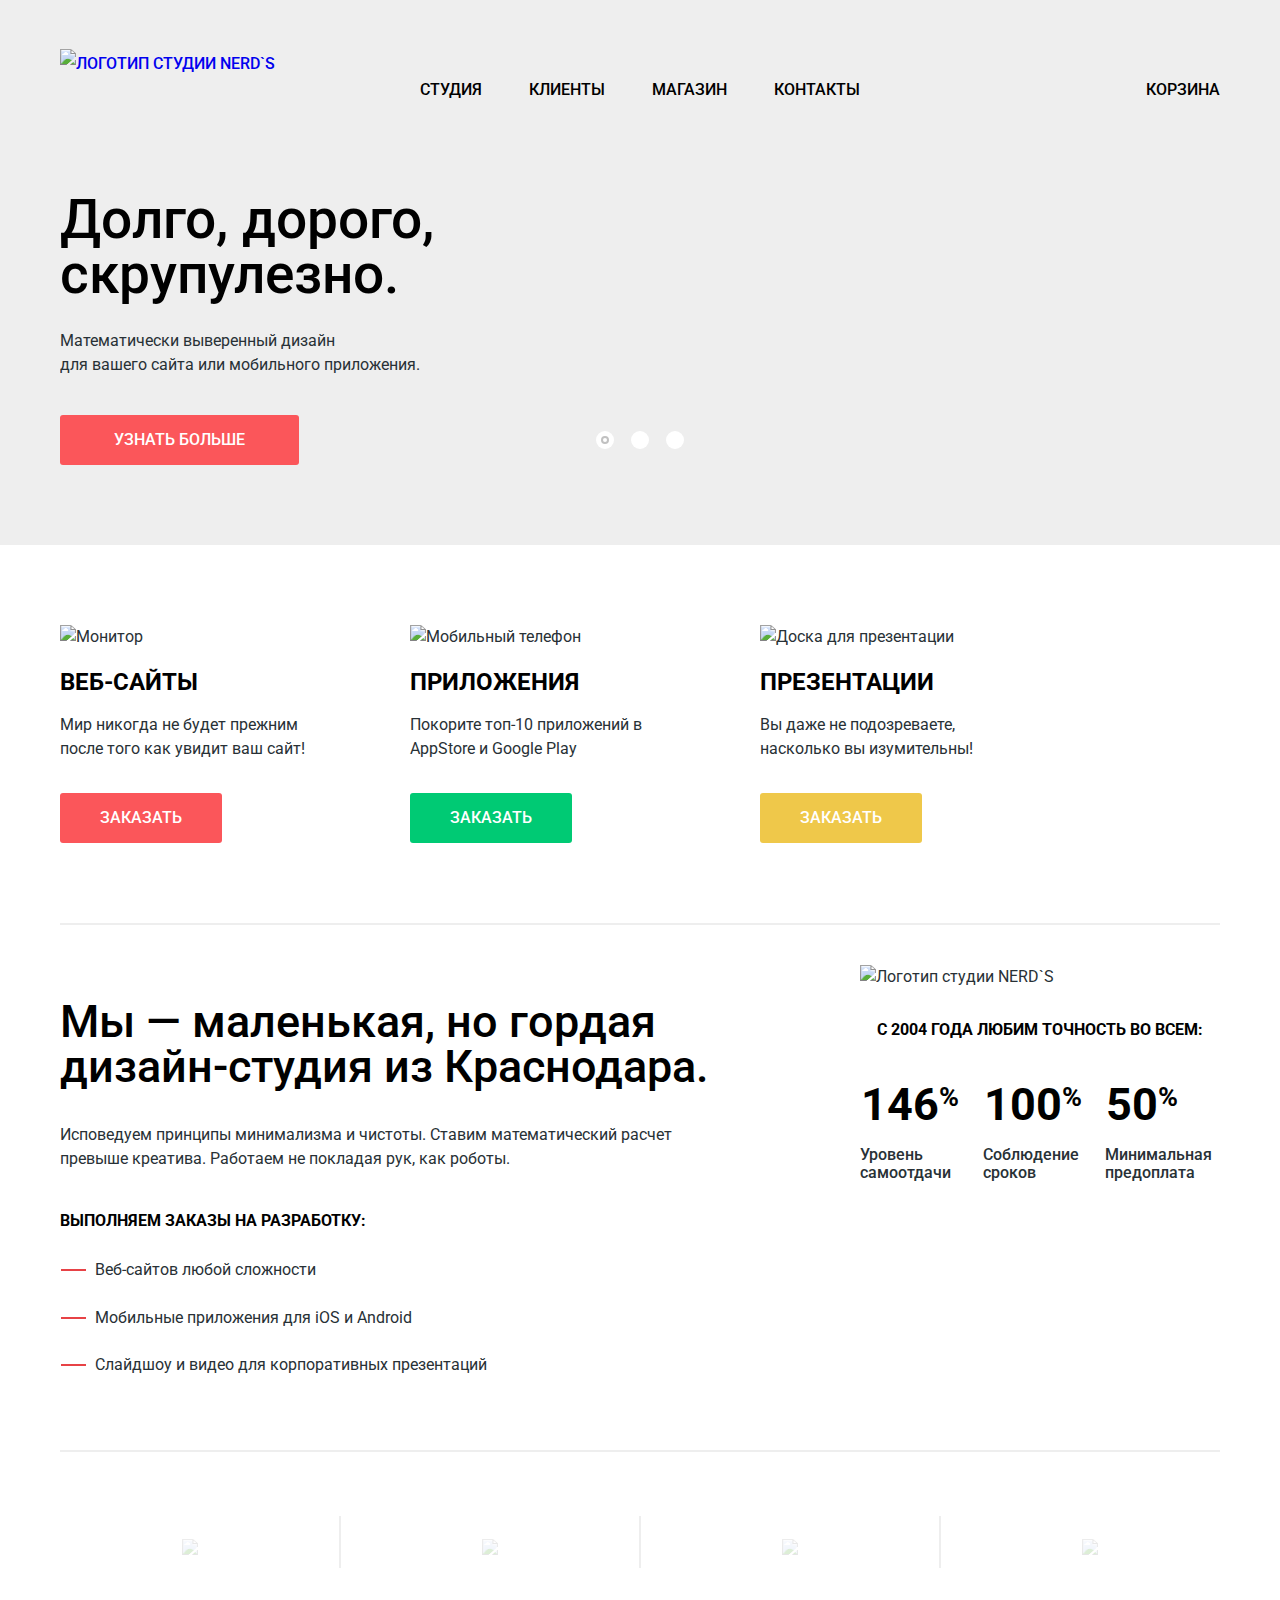
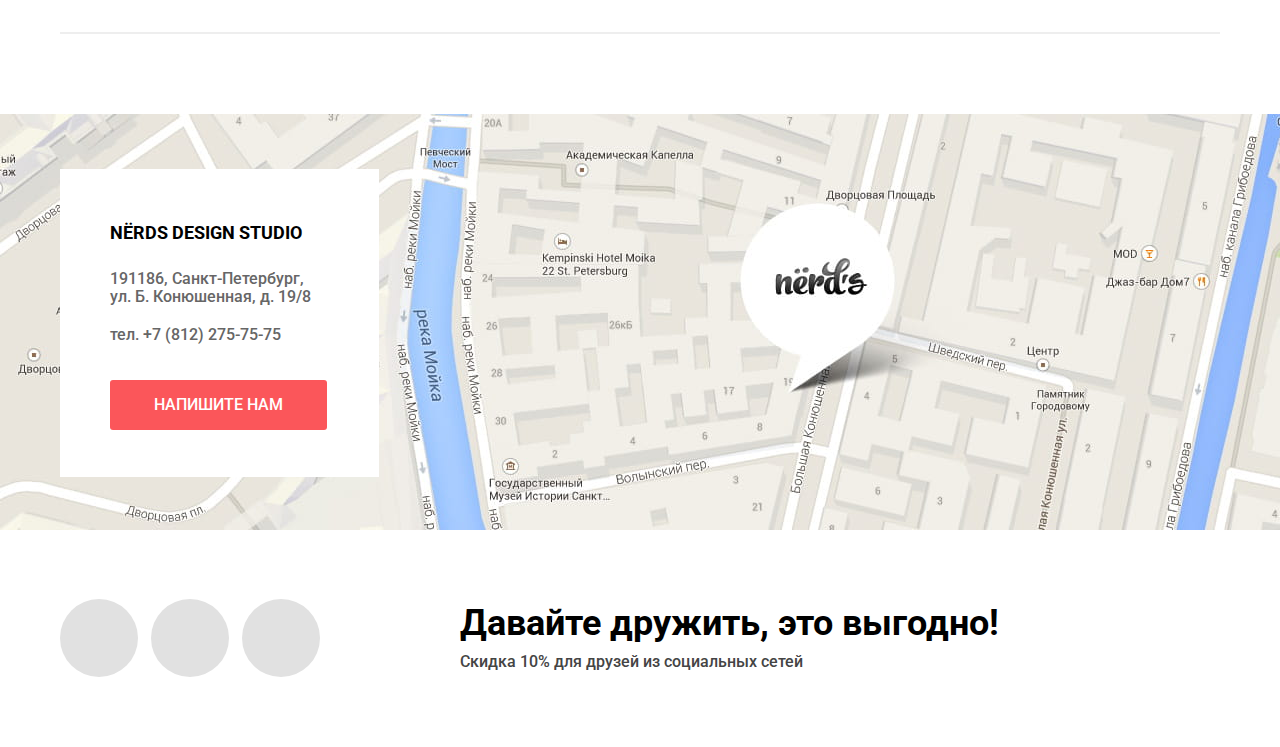
==== commit deddc7ec: "Убран warrning" ====
--- a/index.html
+++ b/index.html
@@ -35,7 +35,7 @@
     <main class="main-content">
       <h1 class="visually-hidden">Сайт дизайн-студии NERDS</h1>
       <div class="slides">
-        <div class="container">
+        <div class="container slides-wrapper">
           <ul class="slides-switch">
             <li class="slides-switch-case ">
               <button class="slides-switch-button active-button" type="button"  onclick="sliderSwitchClickHandler(0)">Слайд №1</button>
@@ -176,14 +176,7 @@
 
     <footer class="main-footer">
       <div class="footer-contacts">
-        <!-- <iframe
-          width=100%
-          height="416"
-          frameborder="0" style="border:0"
-          src="https://www.google.com/maps/embed/v1/place?key=AIzaSyAolwKtLkJJ_-cRcrEzHEGfXMwAFJK_6z4
-          &q=Санкт-Петербург,ул.+Б.+Конюшенная,+д.+19/8">
-        </iframe> -->
-        <div id="map"></div>
+        <div class="map-container" id="map"></div>
         <div class="container">
           <div class="address-box">
             <b class="footer-studio-name">NЁRDS DESIGN STUDIO</b>
@@ -209,7 +202,6 @@
             <b class="social-invitation-text">Давайте дружить, это выгодно!</b>
             <p class="social-invitation-discount">Скидка 10% для друзей из социальных сетей</p>
           </div>
-
         </div>
       </div>
       <section class="write-to-us popap">
@@ -219,24 +211,24 @@
             <div class="form-pair-wrapper">
               <p class="form-field-wrapper">
                 <label for="field-name">Ваше имя:</label>
-                <input type="text" id="field-name" name="name" placeholder="Имя Фамилия">
+                <input class="form-field" type="text" id="field-name" name="name" placeholder="Имя Фамилия">
               </p>
               <p class="form-field-wrapper">
                 <label for="field-email">Ваш e-mail:</label>
-                <input type="email" id="field-email" name="email" placeholder="email@example.com">
+                <input class="form-field" type="email" id="field-email" name="email" placeholder="email@example.com">
               </p>
             </div>
             <p class="form-field-wrapper form-single-wrapper">
               <label for="field-message">Текст письма:</label>
-              <textarea id="field-message" name="message" placeholder="В свободной форме"></textarea>
+              <textarea class="form-field" id="field-message" name="message" placeholder="В свободной форме"></textarea>
             </p>
           </div>
           <button class="button" type="submit">Отправить</button>
         </form>
-        <a class="close-form-button">Закрыть</a>
+        <a class="close-form-button" href="index.html">Закрыть</a>
       </section>
     </footer>
-    <script src="https://api-maps.yandex.ru/2.1/?apikey=d2f669b1-7b5c-46b2-8a34-610f2bd8900a&lang=ru_RU" type="text/javascript"></script>
+    <script src="https://api-maps.yandex.ru/2.1/?apikey=d2f669b1-7b5c-46b2-8a34-610f2bd8900a&lang=ru_RU"></script>
     <script src="js/features.js"></script>
   </body>
 </html>
--- a/css/style.css
+++ b/css/style.css
@@ -39,6 +39,10 @@
   margin: 0 auto;
   padding: 0 20px;
   box-sizing: border-box;
+}
+
+.main-header-background{
+  background-color: #eeeeee;
 }
 
 .main-navigation {
@@ -159,6 +163,7 @@
   background-color: #fb565a;
   border: none;
   border-radius: 3px;
+  cursor: pointer;
 }
 
 .button:hover,
@@ -218,6 +223,11 @@
   margin-top: -10px;
   background-color: #eeeeee;
 }
+
+.slides-wrapper {
+  position: relative;
+}
+
 .slides-list {
   position: relative;
   margin: 0;
@@ -299,7 +309,7 @@
   position: absolute;
   margin: 0;
   padding: 0;
-  left: 908px;
+  left: 556px;
   top: 308px;
   z-index: 5;
 
@@ -758,16 +768,44 @@
   transform: scale(0);
 }
 @keyframes modal-showed{
+  0% {
+    opacity: 0;
+    transform: scale(0);
+    z-index: 0;
+  }
   100% {
     opacity: 1;
     transform: scale(1);
     z-index: 20;
   }
 }
+
+@keyframes shake{
+  0%, 100% {
+    transform: translateX(0);
+
+  }
+  10%,30%,50%,70%,90% {
+    transform: translateX(-10px);
+
+  }
+  20%, 40%, 60%, 80% {
+    transform: translateX(10px);
+
+  }
+}
 .write-to-us.is-showed {
+  opacity: 1;
+  transform: scale(1);
+  z-index: 20;
+
   animation-name: modal-showed;
   animation-duration: 0.9s;
-  animation-fill-mode: forwards;
+
+}
+.write-to-us.modal-error {
+  animation-name: shake;
+  animation-duration: 0.5s;
 }
 
 .form-fields-set {
@@ -940,7 +978,7 @@
 
   background-color:  #eeeeee;
 }
-.inner-page .stretcher {
+.stretcher .container{
   margin-bottom: 57px;
   text-align: center;
   padding: 65px 0 108px;
@@ -1317,9 +1355,6 @@
   color: rgba(0,0,0,1);
 }
 
-
-
-
 .increase-button a,
 .decrease-button a {
   position: relative;
@@ -1376,6 +1411,20 @@
   border-bottom-color: #000000;
 }
 
+.active-sorting-item a {
+  pointer-events: none;
+  color: rgba(0,0,0,1);
+}
+
+.active-sorting-item.increase-button a::before{
+  border-top-color: #000000;
+}
+
+.active-sorting-item.decrease-button a::before{
+  border-bottom-color: #000000;
+}
+
+
 .templates-list {
   display: flex;
   margin: 0;
@@ -1409,10 +1458,13 @@
   background-image: url("../img/browser.svg");
 }
 
-.templates-item:hover::before,
-.templates-item:focus-within::before {
+.templates-item:hover::before{
   opacity: 1;
 }
+
+/* .templates-item:focus-within::before {
+  opacity: 1;
+} */
 
 .templates-item img {
   box-sizing: border-box;
@@ -1426,7 +1478,8 @@
   opacity: 0;
 
   left: 0;
-  bottom: -368px;
+  bottom: 8px;
+  /* top: 384px; */
   width: 360px;
   height: 231px;
   box-sizing: border-box;
@@ -1438,11 +1491,34 @@
   /* transition-duration: 0.5s; */
 }
 
-.templates-item:hover .templates-item-hover,
-.templates-item:focus-within .templates-item-hover {
+@keyframes hover_show {
+  0% {
+    bottom: 180px;
+    opacity: 0;
+  }
+
+  100% {
+    bottom: 8px;
+    opacity: 1;
+  }
+}
+
+.templates-item:hover .templates-item-hover{
+  animation-name: hover_show;
+  animation-duration: 0.9s;
+  animation-fill-mode: forwards;
+}
+
+.hover-showed {
+  animation-name: hover_show;
+  animation-duration: 0.9s;
+  animation-fill-mode: forwards;
+}
+
+/* .templates-item:focus-within .templates-item-hover{
   opacity: 1;
   bottom: 8px;
-}
+} */
 
 .templates-item-hover h3 {
   margin: 0;
@@ -1531,6 +1607,8 @@
 
   background-color: transparent;
   border: 3px solid #dbdbdb;
+
+  pointer-events: none;
 }
 
 .pagination-item.pagination-next a {
@@ -1545,7 +1623,7 @@
 }
 
 
-#map {
+.map-container {
   min-width: 1200px;
   width:100%;
   height: 416px
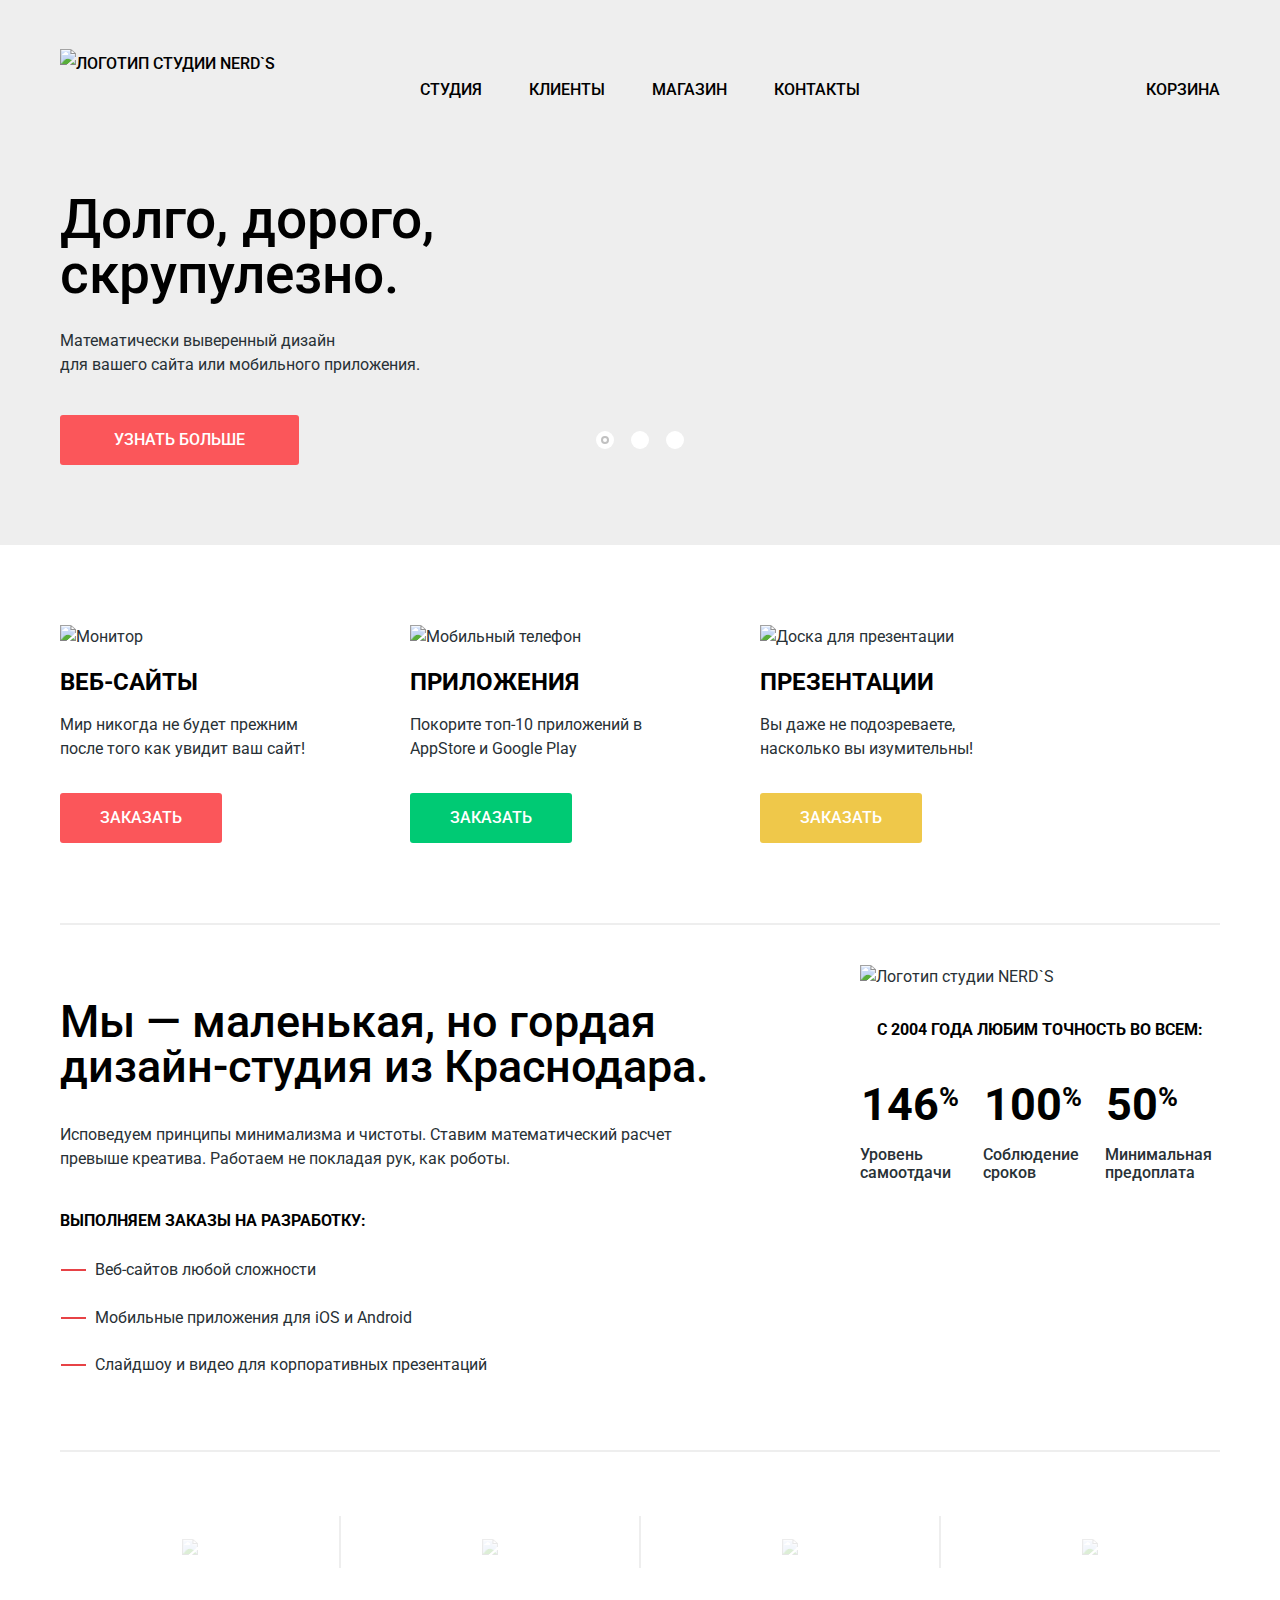
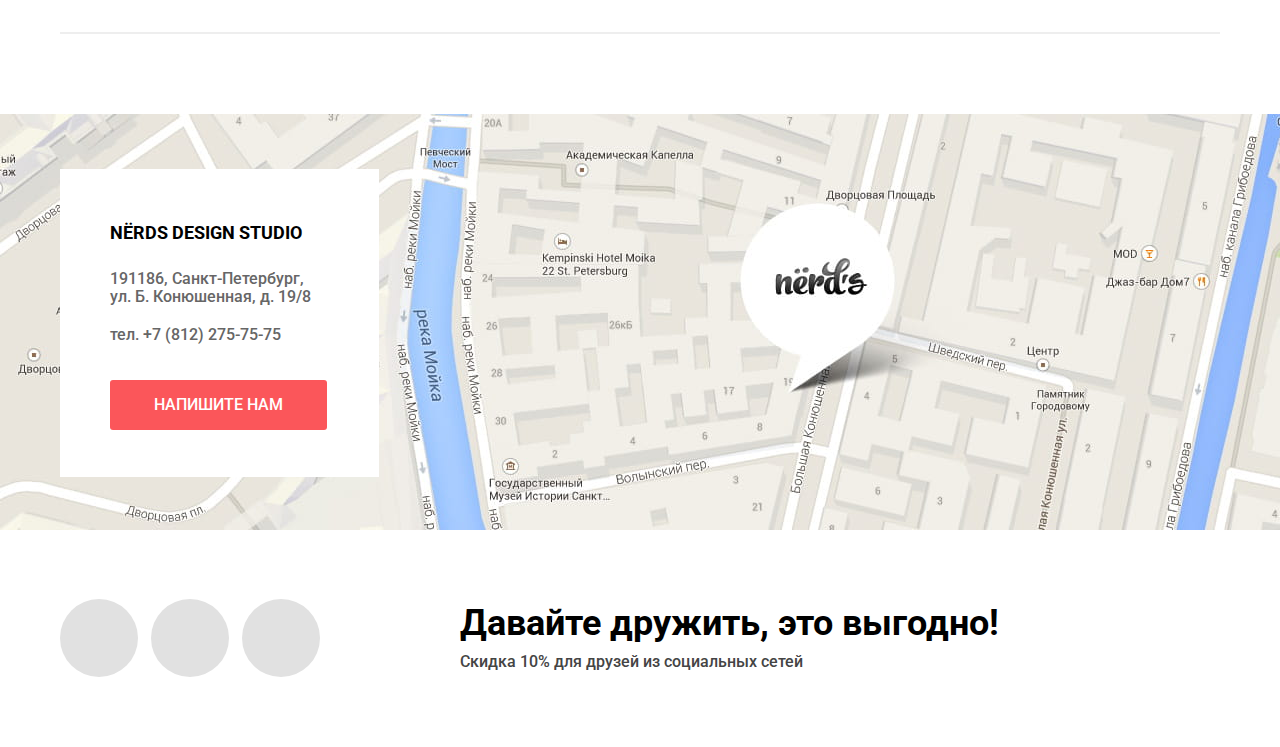
==== commit 03fe2f2b: "Коррекция: Д24, Д19-слайдер" ====
--- a/index.html
+++ b/index.html
@@ -5,7 +5,7 @@
     <title>HTML Academy: Нёрдс</title>
     <link href="https://fonts.googleapis.com/css?family=Roboto:400,500,700&amp;subset=cyrillic" rel="stylesheet">
     <link href="css/normalize.css" rel="stylesheet">
-    <link href="css/style.css" rel="stylesheet">
+    <link href="css/style.min.css" rel="stylesheet">
 
   </head>
   <body>
@@ -13,9 +13,9 @@
     <header class="main-header">
       <div class="container">
         <nav class="main-navigation">
-          <a class="logo" href="#">
+          <div class="logo">
             <img src="img/nerds-logo.svg" width="160" height="65" alt=" Логотип студии NERD`S">
-          </a>
+          </div>
           <div class="navigation-wrapper">
             <ul class="site-navigation">
               <li><a href="studio.html">Студия</a></li>
@@ -55,14 +55,14 @@
                 <a class="button" href="#">Узнать больше</a>
               </div>
             </li>
-            <li class="slides-list-item slide-monitor" id="slide--2" >
+            <li class="slides-list-item slide-monitor visually-hidden" id="slide--2" >
               <div class="slide-wrapper">
                 <b>Любим математику как никто другой</b>
                 <p>Никакого креактива, только математические формулы для расчета идеальных пропорций</p>
                 <a class="button" href="#" tabindex="-1">Узнать больше</a>
               </div>
             </li>
-            <li class="slides-list-item slide-tablet" id="slide--3" >
+            <li class="slides-list-item slide-tablet visually-hidden" id="slide--3" >
               <div class="slide-wrapper">
                 <b>Только ночь,<br> только хардкор</b>
                 <p>Работать днем, как все? Мы против этого.<br>Ближе к полуночи работа только начинается</p>
@@ -187,7 +187,7 @@
             <p class="footer-studio-phone">
               тел. +7 (812) 275-75-75
             </p>
-            <a class="button" id="write-to-us-button" href="#">Напишите нам</a>
+            <a class="button" id="write-to-us-button" href="writetous.html">Напишите нам</a>
           </div>
         </div>
       </div>
@@ -229,7 +229,7 @@
       </section>
     </footer>
     <script src="https://api-maps.yandex.ru/2.1/?apikey=d2f669b1-7b5c-46b2-8a34-610f2bd8900a&lang=ru_RU"></script>
-    <script src="js/features.js"></script>
+    <script src="js/features.min.js"></script>
   </body>
 </html>
 
--- a/css/style.min.css
+++ b/css/style.min.css
@@ -0,0 +1 @@
+body{margin:0;padding:0;font-family:Roboto,Arial,sans-serif;font-size:16px;font-weight:400;line-height:24px;color:#283136;background-color:#fff}.visually-hidden{position:absolute;width:1px;height:1px;margin:-1px;border:0;padding:0;clip:rect(0 0 0 0);overflow:hidden}a{text-decoration:none}.main-header{width:100%;margin:0;padding:0;background-color:#eee}.container{width:1200px;margin:0 auto;padding:0 20px;-webkit-box-sizing:border-box;box-sizing:border-box}.main-header-background{background-color:#eee}.main-navigation{display:-webkit-box;display:-ms-flexbox;display:flex;padding-top:49px;padding-bottom:1px;-webkit-box-pack:justify;-ms-flex-pack:justify;justify-content:space-between;font-weight:500;font-size:16px;line-height:30px;color:#000;text-transform:uppercase}.navigation-wrapper{display:-webkit-box;display:-ms-flexbox;display:flex;width:800px;padding-top:10px;-webkit-box-pack:justify;-ms-flex-pack:justify;justify-content:space-between}.site-navigation,.user-navigation{list-style:none}.site-navigation{display:-webkit-box;display:-ms-flexbox;display:flex;width:500px;-webkit-box-pack:start;-ms-flex-pack:start;justify-content:flex-start;-ms-flex-wrap:wrap;flex-wrap:wrap;padding:0}.user-navigation{display:-webkit-box;display:-ms-flexbox;display:flex;width:160px;padding:0;-webkit-box-pack:end;-ms-flex-pack:end;justify-content:flex-end;-ms-flex-wrap:wrap;flex-wrap:wrap}.site-navigation a,.user-navigation a{color:#000}.site-navigation li,.user-navigation li{padding-bottom:3px}.site-navigation li{margin-right:47px}.site-navigation a:hover,.user-navigation a:hover,.site-navigation a:focus,.user-navigation a:focus{color:#fb565a}.site-navigation a:active,.user-navigation a:active{color:rgba(0,0,0,.3)}.active-page{border-bottom:2px solid #fb565a}.logo{position:relative;z-index:5}.logo.inner-page:active{opacity:.3}.basket{position:relative;padding-left:40px}.basket::before{position:absolute;content:"";width:15px;height:15px;left:0;top:2px;background-image:url(../img/cart-icon.svg);overflow:hidden}.main-content{width:100%;padding:0;margin:0 auto}.button{display:inline-block;padding:16px 40px 16px;font:inherit;font-size:16px;font-weight:500;line-height:18px;text-transform:uppercase;color:#fff;text-align:center;vertical-align:middle;background-color:#fb565a;border:none;border-radius:3px;cursor:pointer}.button:hover,.button:focus{background-color:#e74246;outline:none}.button:active{color:rgba(255,255,255,.3);background-color:#d7373b;-webkit-box-shadow:inset 0 3px rgba(0,0,0,.1);box-shadow:inset 0 3px rgba(0,0,0,.1);outline:none}.button-green{background-color:#00ca74}.button-green:hover,.button-green:focus{background-color:#00bc6c}.button-green:active{background-color:#00aa62}.button-yellow{background-color:#efc84a}.button-yellow:hover,.button-yellow:focus{background-color:#eab534}.button-yellow:active{background-color:#e5a722}.inner-page h1{font-size:55px;line-height:55px;font-weight:500;color:#000;background-color:#eee}.slides{position:relative;margin-bottom:80px;margin-top:-10px;background-color:#eee}.slides-wrapper{position:relative}.slides-list{position:relative;margin:0;padding:0;width:1160px;min-height:430px;overflow:hidden;list-style:none}.slides-list-item{position:relative;width:1160px;min-height:430px;right:-1160px;top:0;opacity:0}.slides-list-item.is-showed{right:0;opacity:1}.slides-list-item.visually-hidden{position:absolute;width:1px;height:1px;margin:-1px;border:0;padding:0;clip:rect(0 0 0 0);overflow:hidden}.slides-list-item b{font-size:55px;line-height:55px;font-weight:500;color:#000}.slide-wrapper b{display:block;padding-top:77px;margin:0}.slide-wrapper p{padding-top:27px;padding-right:10px;margin:0;margin-bottom:38px}.slide-wrapper{width:519px;padding-bottom:80px}.slide-mobilephone{background-image:url(../img/slide-mobile-phone.png);background-repeat:no-repeat;background-position:431px 17px}.slide-monitor{background-image:url(../img/slide-monitor.png);background-repeat:no-repeat;background-position-x:496px}.slide-tablet{background-image:url(../img/slide-tablet.png);background-repeat:no-repeat;background-position:401px 18px}.slide-wrapper .button{padding-left:54px;padding-right:54px}.slides-switch{display:-webkit-box;display:-ms-flexbox;display:flex;position:absolute;margin:0;padding:0;left:556px;top:308px;z-index:5;list-style:none}.slides-switch-case{margin-right:17px}.slides-switch-button{position:relative;margin:0;padding:0;width:18px;height:18px;font-size:0;background-color:#fff;border-radius:50%;border:none}.slides-switch-button.active-button::after{position:absolute;content:"";width:4px;height:4px;right:5px;bottom:5px;border:2px solid #c1c1c1;background-color:transparent;border-radius:50%}.propositions{margin:0;margin-bottom:80px;padding:0}.propositions-list{display:-webkit-box;display:-ms-flexbox;display:flex;padding:0;margin:0;-ms-flex-wrap:wrap;flex-wrap:wrap;list-style:none}.propositions-list-item{margin-right:100px}.propositions-list-item:nth-of-type(3n){margin-right:0}.propositions-list-item h3{margin:0;padding:0;padding-top:18px;font-size:24px;line-height:30px;font-weight:700;color:#000;text-transform:uppercase}.propositions-list-item p{width:250px;margin-bottom:32px;font-size:16px;line-height:24px}.horizontal-bar{margin:0;margin-bottom:40px;padding:0;border-top:2px solid #eee}.about{display:-webkit-box;display:-ms-flexbox;display:flex;-webkit-box-pack:justify;-ms-flex-pack:justify;justify-content:space-between;margin-bottom:49px}.about-wrapper{width:668px;padding-top:34px}.about-lead{display:block;padding:0;margin:0;margin-bottom:34px;font-size:45px;line-height:45px;font-weight:500;color:#000}.about-wrapper p{padding:0;margin:0;margin-bottom:38px}.about h2{padding:0;margin:0;margin-bottom:25px;font-size:16px;line-height:24px;font-weight:700;color:#000;text-transform:uppercase}.about-products-list{padding:0;margin:0;list-style:none}.about-products-item{position:relative;padding:0;margin:0;padding-left:35px;margin-bottom:23.5px}.about-products-item::before{position:absolute;content:"";width:25px;height:2px;left:1px;top:11px;background-color:#e74246}.about-motto{width:360px}.about-motto b{font-size:16px;line-height:24px;font-weight:700;color:#000}.motto-table{border-collapse:collapse}.motto-logo-row td{margin:0;padding:0}.motto-description-row td{padding-top:29px;text-transform:uppercase;text-align:center}.motto-percent-row td{padding-top:57px;padding-right:20px}.motto-percent-row b{font-size:45px;line-height:10.06px;font-weight:700;color:#000}.motto-percent-row sup{font-size:61%}.motto-measure-row td{margin:0;padding:0;padding-top:18px;font-size:16px;line-height:18px;font-weight:500;color:#283136}.partners{margin:0;padding:0}.partners-list{display:-webkit-box;display:-ms-flexbox;display:flex;-webkit-box-pack:justify;-ms-flex-pack:justify;justify-content:space-between;-ms-flex-wrap:wrap;flex-wrap:wrap;margin:0;padding:5px 0 3px 0;margin-bottom:24px;list-style:none}.partners-item{position:relative;margin:0;display:-webkit-box;display:-ms-flexbox;display:flex;-webkit-box-pack:center;-ms-flex-pack:center;justify-content:center;-webkit-box-align:center;-ms-flex-align:center;align-items:center;width:260px;min-height:108px;-webkit-box-sizing:border-box;box-sizing:border-box}.partners-item a{display:block;opacity:.2;margin:0;padding:0;font-size:0}.partners-item a:hover,.partners-item a:focus{opacity:1}.partners-item a:active{opacity:.1}.partnert-separator::after{position:absolute;content:"";width:2px;height:52px;top:19px;left:279px;background-color:#eee}.main-footer{position:relative;width:100%;padding:0;margin:80px auto 70px}.footer-studio-name{font-size:18px;line-height:30px;font-weight:700;color:#000;background-color:#fff}.footer-contacts{height:416px;margin-bottom:69px;background-image:url(../img/map-with-marker.jpg);background-repeat:no-repeat;background-origin:border-box;background-size:cover;background-position:50% 50%}.footer-contacts .container{position:relative}.address-box{position:absolute;-webkit-box-sizing:border-box;box-sizing:border-box;z-index:15;width:319px;height:308px;left:20px;top:-361px;padding:49px 49px 47px 50px;;background-color:#fff}.footer-contacts p{font-size:16px;line-height:18px;font-weight:500;color:#666}.footer-studio-address{margin:22px 0 20px}.footer-studio-phone{margin-bottom:36px}.address-box .button{padding:16px 44px}.social{display:-webkit-box;display:-ms-flexbox;display:flex}.social-invitation{width:560px;margin:0;margin-left:140px;padding-top:6px}.social-invitation-discount{padding:0;margin:0;padding-top:9px}.social-invitation-text{font-size:36px;line-height:36px;font-weight:700;color:#000}.social-invitation-discount{font-size:16px;line-height:22px;font-weight:500;color:#444}.social-buttons{display:-webkit-box;display:-ms-flexbox;display:flex;margin:0;padding:0;width:260px;-webkit-box-pack:justify;-ms-flex-pack:justify;justify-content:space-between;list-style:none}.social-buttons-item a{position:relative;display:block;width:78px;height:78px;font-size:0;line-height:0;background-color:#e1e1e1;border-radius:50%}.social-buttons-item a:hover,.social-buttons-item a:focus{background-color:#e74246}.social-buttons-item a:active{background-color:#d7373b}.social-buttons-item a:active::after{opacity:.3}.social-vk a::after{content:"";display:block;width:78px;height:78px;background-image:url(../img/vk-icon.svg);background-repeat:no-repeat;background-position:50% 50%}.social-fb a::after{content:"";display:block;width:78px;height:78px;background-image:url(../img/fb-icon.svg);background-repeat:no-repeat;background-position:50% 50%}.social-insta a::after{content:"";display:block;width:78px;height:78px;background-image:url(../img/insta-icon.svg);background-repeat:no-repeat;background-position:50% 50%}.write-to-us{position:fixed;opacity:0;-webkit-box-sizing:border-box;box-sizing:border-box;margin:0 auto 50px;padding:63px 100px 84px 98px;width:960px;left:50%;margin-left:-480px;top:120px;z-index:0;color:#283136;background-color:#fff;-webkit-box-shadow:0 20px 60px 0 rgba(0,0,0,.75);box-shadow:0 20px 60px 0 rgba(0,0,0,.75);-webkit-transform:scale(0);-ms-transform:scale(0);transform:scale(0)}@-webkit-keyframes modal-showed{0%{opacity:0;-webkit-transform:scale(0);transform:scale(0);z-index:0}100%{opacity:1;-webkit-transform:scale(1);transform:scale(1);z-index:20}}@keyframes modal-showed{0%{opacity:0;-webkit-transform:scale(0);transform:scale(0);z-index:0}100%{opacity:1;-webkit-transform:scale(1);transform:scale(1);z-index:20}}@-webkit-keyframes shake{0%,100%{-webkit-transform:translateX(0);transform:translateX(0)}10%,30%,50%,70%,90%{-webkit-transform:translateX(-10px);transform:translateX(-10px)}20%,40%,60%,80%{-webkit-transform:translateX(10px);transform:translateX(10px)}}@keyframes shake{0%,100%{-webkit-transform:translateX(0);transform:translateX(0)}10%,30%,50%,70%,90%{-webkit-transform:translateX(-10px);transform:translateX(-10px)}20%,40%,60%,80%{-webkit-transform:translateX(10px);transform:translateX(10px)}}.write-to-us.is-showed{opacity:1;-webkit-transform:scale(1);-ms-transform:scale(1);transform:scale(1);z-index:20;-webkit-animation-name:modal-showed;animation-name:modal-showed;-webkit-animation-duration:0.9s;animation-duration:0.9s}.write-to-us.modal-error{-webkit-animation-name:shake;animation-name:shake;-webkit-animation-duration:0.5s;animation-duration:0.5s}.form-fields-set{display:-webkit-box;display:-ms-flexbox;display:flex;-ms-flex-wrap:wrap;flex-wrap:wrap;margin-bottom:38px}.form-pair-wrapper{display:-webkit-box;display:-ms-flexbox;display:flex;-webkit-box-pack:justify;-ms-flex-pack:justify;justify-content:space-between;-webkit-box-flex:1;-ms-flex-positive:1;flex-grow:1}.write-to-us h2{margin:0;padding:0;padding-top:4px;padding-bottom:16px;font-size:45px;line-height:45px;font-weight:500;color:#000}.form-field-wrapper{display:-webkit-box;display:-ms-flexbox;display:flex;-webkit-box-orient:vertical;-webkit-box-direction:normal;-ms-flex-direction:column;flex-direction:column;min-width:360px;margin:0;margin-bottom:9px;padding-top:25px;padding-left:2px}.form-single-wrapper{-webkit-box-flex:1;-ms-flex-positive:1;flex-grow:1}.write-to-us-form label{margin-bottom:9px;font-size:16px;line-height:18px;font-weight:700;color:#000}.write-to-us-form input,.write-to-us-form textarea{padding:14px 13px;font:inherit;font-size:16px;line-height:18px;font-weight:400;color:rgba(68,68,68,.5);border-width:2px;border-color:#d7dcde;border-style:solid;background-color:#fff;border-radius:3px}.write-to-us-form textarea{padding-top:11px;min-height:89px;resize:none}.write-to-us-form input:hover,.write-to-us-form textarea:hover{border-color:#b4b9bb}.write-to-us-form input:focus,.write-to-us-form textarea:focus{color:rgba(68,68,68,1);border-color:#000;outline:none}.write-to-us-form input:invalid,.write-to-us-form textarea:invalid{color:#e74246;border-color:#e74246}.write-to-us-form input:-webkit-autofill{-webkit-text-fill-color:rgba(68,68,68,.5);;-webkit-box-shadow:inset 0 0 0 1000px #fff;;box-shadow:inset 0 0 0 1000px #fff}.write-to-us-form input:-webkit-autofill:focus{-webkit-text-fill-color:rgba(68,68,68,1);border-color:#000}.write-to-us-form input:-webkit-autofill:invalid{-webkit-text-fill-color:#e74246;border-color:#e74246}.write-to-us-form .button{margin-left:2px;padding-left:84px;padding-right:84px}.close-form-button{position:absolute;margin:0;padding:0;top:78px;right:90px;width:21px;height:21px;opacity:.3;font-size:0;line-height:0}.close-form-button::before,.close-form-button::after{position:absolute;content:"";left:0;top:0;width:4px;height:27px;background-color:#fb565a}.close-form-button::before{left:8.5px;top:-3px;-webkit-transform:rotate(-45deg);-ms-transform:rotate(-45deg);transform:rotate(-45deg)}.close-form-button::after{left:8.5px;top:-3px;-webkit-transform:rotate(45deg);-ms-transform:rotate(45deg);transform:rotate(45deg)}.close-form-button:hover,.close-form-button:focus{opacity:1}.close-form-button:active{opacity:.1}.stretcher{width:100%;margin:0 auto;padding:0;background-color:#eee}.stretcher .container{margin-bottom:57px;text-align:center;padding:65px 0 108px}.inner-page h1{margin:0}.content-wrapper{display:-webkit-box;display:-ms-flexbox;display:flex;margin:0;padding:0 20px;-webkit-box-pack:justify;-ms-flex-pack:justify;justify-content:space-between}.catalog-wrapper{display:-webkit-box;display:-ms-flexbox;display:flex;-webkit-box-pack:justify;-ms-flex-pack:justify;justify-content:space-between}.filters{margin:0;padding:0;width:260px}.filter-form fieldset{padding:0;margin:0;margin-top:-2px;border:none}.filter-form legend{font-size:18px;line-height:18px;font-weight:700;color:#000;text-transform:uppercase}.filter-price legend{margin-bottom:48px;line-height:30px;letter-spacing:.6px}.filter-form label{font-size:16px;line-height:20px}.filter-price label{font-size:16px;line-height:22px;text-transform:uppercase}.range-controls{position:relative;height:41px;margin-bottom:14px;padding-top:39px;padding-right:20px;padding-left:20px;background-color:#eee;border-radius:3px}.range-controls .scale{height:2px;background:#d7dcde}.range-controls .bar{width:70%;height:2px;background:#00ca74}.range-controls .toggle{position:absolute;top:31px;left:0;width:4px;height:4px;padding:0;border:8px solid #fff;background-color:#ababab;-webkit-box-shadow:0 2px 1px 0 #cfcfcf;box-shadow:0 2px 1px 0 #cfcfcf;border-radius:50%;cursor:pointer}.range-controls .toggle-min{left:18px}.range-controls .toggle-max{left:160px}.price-controls{font-size:0}.price-controls label{display:inline-block;width:50%;vertical-align:middle;font-size:16px;text-transform:uppercase}.filter-price input{width:60px;padding:8px 11px;margin-left:10px;font:inherit;font-size:16px;line-height:22px;text-align:center;vertical-align:middle;background-color:#eee;border:none;border-radius:5px}.filter-max-price{text-align:right}fieldset.filter-price{margin-bottom:62px}.filter-grid-list{margin:0;padding:0;list-style:none}.filter-grid-item{padding-top:5px;margin-bottom:11px}.filter-grid legend{margin-bottom:16px}.filter-grid-list label{position:relative;padding-left:38px;color:rgba(40,49,54,1)}.grid-radio + label::before{position:absolute;content:"";height:25px;width:25px;left:1px;top:-4px;border-radius:50%;-webkit-box-sizing:border-box;box-sizing:border-box;border:4px solid rgba(77,77,77,.4)}.grid-radio:checked + label::after{position:absolute;content:"";height:9px;width:9px;left:9px;top:4px;border-radius:50%;background:rgba(77,77,77,.4)}.grid-radio + label:hover,.grid-radio:focus+label{color:rgba(40,49,54,1)}.grid-radio + label:hover::before,.grid-radio:focus+label::before{border:4px solid rgba(77,77,77,1)}.grid-radio + label:hover::after,.grid-radio:focus+label::after{background:rgba(77,77,77,1)}.grid-radio:disabled + label{color:rgba(40,49,54,.1)}.grid-radio:disabled + label::before{border:4px solid rgba(77,77,77,.1)}.grid-radio:disabled + label::after{background:rgba(77,77,77,.1)}fieldset.filter-grid{margin-bottom:39px}.filter-feature-list{margin:0;padding:0;list-style:none}.filter-feature-item{padding-top:5px;margin-bottom:11px}.filter-feature legend{margin-bottom:16px}.feature-checkbox + label{position:relative;padding-left:37px;color:rgba(40,49,54,1)}.feature-checkbox + label::before{position:absolute;content:"";opacity:.4;width:25px;height:25px;left:1px;top:-2px;background:url(../img/checkbox-off.svg) no-repeat;background-size:23px 23px}.feature-checkbox:checked + label::before{width:26px;height:25px;background:url(../img/checkbox-on.svg) no-repeat;background-size:100% 100%}.feature-checkbox + label:hover,.feature-checkbox:focus + label{color:rgba(40,49,54,1)}.feature-checkbox + label:hover::before,.feature-checkbox:focus + label::before,.feature-checkbox:checked + label:hover::before,.feature-checkbox:checked:focus + label::before{opacity:1}.feature-checkbox:disabled + label{color:rgba(40,49,54,.1)}.feature-checkbox:disabled + label::before,.feature-checkbox:checked:disabled + label::before{opacity:.1}fieldset.filter-feature{margin-bottom:35px}.filter-button{padding:17px 89px 15px;font:inherit;font-size:16px;line-height:18px;font-weight:500;color:#000;text-transform:uppercase;background-color:#eee;border:none;border-radius:3px}.filter-button:hover,.filter-button:focus{background-color:#dfdfdf;outline:none}.filter-button:active{color:rgba(0,0,0,.3);background-color:#d5d5d5;-webkit-box-shadow:inset 0 3px rgba(0,1,1,.1);box-shadow:inset 0 3px rgba(0,1,1,.1)}.sorting-templates-container{margin:0;padding:0;width:760px}.sorting{display:-webkit-box;display:-ms-flexbox;display:flex;margin:0;margin-bottom:50px;padding:0;-webkit-box-pack:justify;-ms-flex-pack:justify;justify-content:space-between}.sorting h2{padding:0;margin:0;font-size:18px;line-height:18px;font-weight:700;color:#000;text-transform:uppercase}.sorting a{font-size:14px;line-height:18px;color:rgba(0,0,0,.3);text-transform:uppercase}.sorting-list{display:-webkit-box;display:-ms-flexbox;display:flex;margin:0;padding:0;width:360px;-webkit-box-pack:start;-ms-flex-pack:start;justify-content:flex-start;list-style:none}.sorting-item{margin-right:26px}.sorting-item a:hover{color:rgba(0,0,0,.6)}.sorting-item a:active,.sorting-item a:focus{color:rgba(0,0,0,1)}.increase-button a,.decrease-button a{position:relative;font-size:0;width:0;height:0;padding:0 2px}.increase-button a::before,.decrease-button a::before{position:absolute;content:"";width:0;height:0}.increase-button a::before{left:22px;top:-11px;border:5.5px solid rgba(166,166,166,.2);border-left-color:transparent;border-top-width:9.5px;border-right-color:transparent;border-bottom:none}.decrease-button a::before{left:21px;top:-11px;border:5.5px solid rgba(166,166,166,.2);border-left-color:transparent;border-bottom-width:9.5px;border-right-color:transparent;border-top:none}.increase-button a:hover::before{border-top-color:#a6a6a6}.decrease-button a:hover::before{border-bottom-color:#a6a6a6}.increase-button a:active::before,.increase-button a:focus::before{border-top-color:#000}.decrease-button a:active::before,.decrease-button a:focus::before{border-bottom-color:#000}.active-sorting-item a{pointer-events:none;color:rgba(0,0,0,1)}.active-sorting-item.increase-button a::before{border-top-color:#000}.active-sorting-item.decrease-button a::before{border-bottom-color:#000}.templates-list{display:-webkit-box;display:-ms-flexbox;display:flex;margin:0;margin-bottom:27px;padding:0;width:760px;-webkit-box-pack:justify;-ms-flex-pack:justify;justify-content:space-between;-ms-flex-wrap:wrap;flex-wrap:wrap;list-style:none}.templates-item{position:relative;-ms-flex-preferred-size:360px;flex-basis:360px;margin:0;margin-bottom:26px;padding:0;overflow:hidden}.templates-item::before{display:block;margin:0;padding:0;content:"";width:360px;height:40px;opacity:.12;background-image:url(../img/browser.svg)}.templates-item:hover::before{opacity:1}.templates-item img{-webkit-box-sizing:border-box;box-sizing:border-box;outline:1px solid #e5e5e5;outline-offset:-1px}.templates-item-hover{display:-webkit-box;display:-ms-flexbox;display:flex;position:absolute;opacity:0;left:0;bottom:8px;width:360px;min-height:231px;-webkit-box-sizing:border-box;box-sizing:border-box;padding:27px;-webkit-box-orient:vertical;-webkit-box-direction:normal;-ms-flex-direction:column;flex-direction:column;background-color:#eee}@-webkit-keyframes hover_show{0%{bottom:180px;opacity:0}100%{bottom:8px;opacity:1}}@keyframes hover_show{0%{bottom:180px;opacity:0}100%{bottom:8px;opacity:1}}.templates-item:hover .templates-item-hover{-webkit-animation-name:hover_show;animation-name:hover_show;-webkit-animation-duration:0.9s;animation-duration:0.9s;-webkit-animation-fill-mode:forwards;animation-fill-mode:forwards}.hover-showed{-webkit-animation-name:hover_show;animation-name:hover_show;-webkit-animation-duration:0.9s;animation-duration:0.9s;-webkit-animation-fill-mode:forwards;animation-fill-mode:forwards}.templates-item-hover h3{margin:0;padding:0;margin-bottom:17px;font-size:18px;line-height:30px;font-weight:700;color:#000;text-align:center;text-transform:uppercase}.templates-item-info{padding:0 53px}.templates-item-hover p{margin:0;padding:0;margin-bottom:29px;font-size:16px;line-height:18px;color:#666;text-align:center}.templates-item-hover .button{padding:16px 60px}.templates-item-hover .button:active{color:rgba(255,255,255,1)}.pagination-list{display:-webkit-box;display:-ms-flexbox;display:flex;margin:0;padding:0;-webkit-box-pack:start;-ms-flex-pack:start;justify-content:flex-start;-ms-flex-wrap:wrap;flex-wrap:wrap;list-style:none}.pagination-item{margin:0;margin-right:11px;padding:0}.pagination-item a{display:block;-webkit-box-sizing:border-box;box-sizing:border-box;width:50px;padding:16px 5px;font-size:16px;line-height:18px;font-weight:500;color:#000;text-align:center;background-color:#eee;border:none;border-radius:3px}.pagination-item a:hover,.pagination-item a:focus{background-color:#dfdfdf}.pagination-item a:active{color:rgba(0,0,0,.3);background-color:#d5d5d5;-webkit-box-shadow:inset 0 3px rgba(0,0,0,.1);box-shadow:inset 0 3px rgba(0,0,0,.1)}.pagination-item.pagination-current a{width:50px;padding:13px 0;background-color:transparent;border:3px solid #dbdbdb;pointer-events:none}.pagination-item.pagination-next a{width:auto;padding:16px 80px;text-transform:uppercase}.inner-page footer{margin-top:60px}.map-container{min-width:1200px;width:100%;height:416px}
